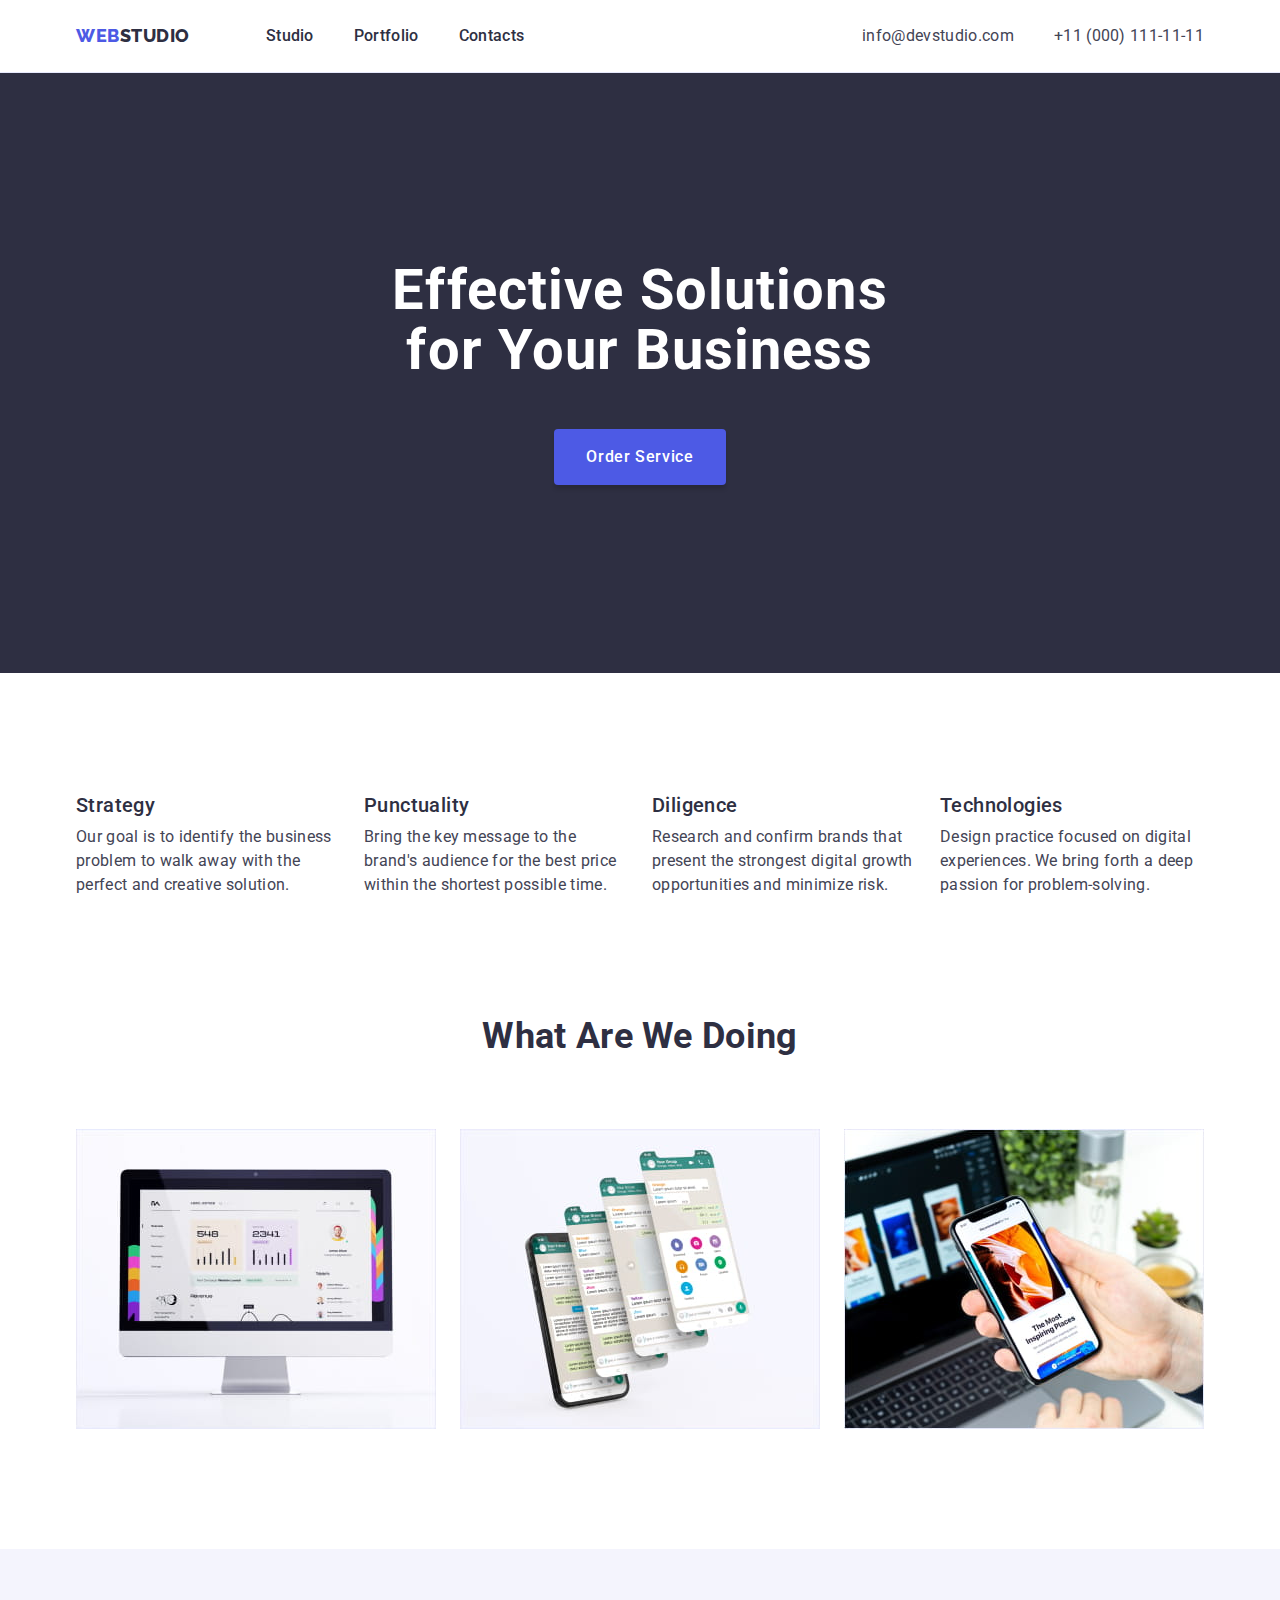
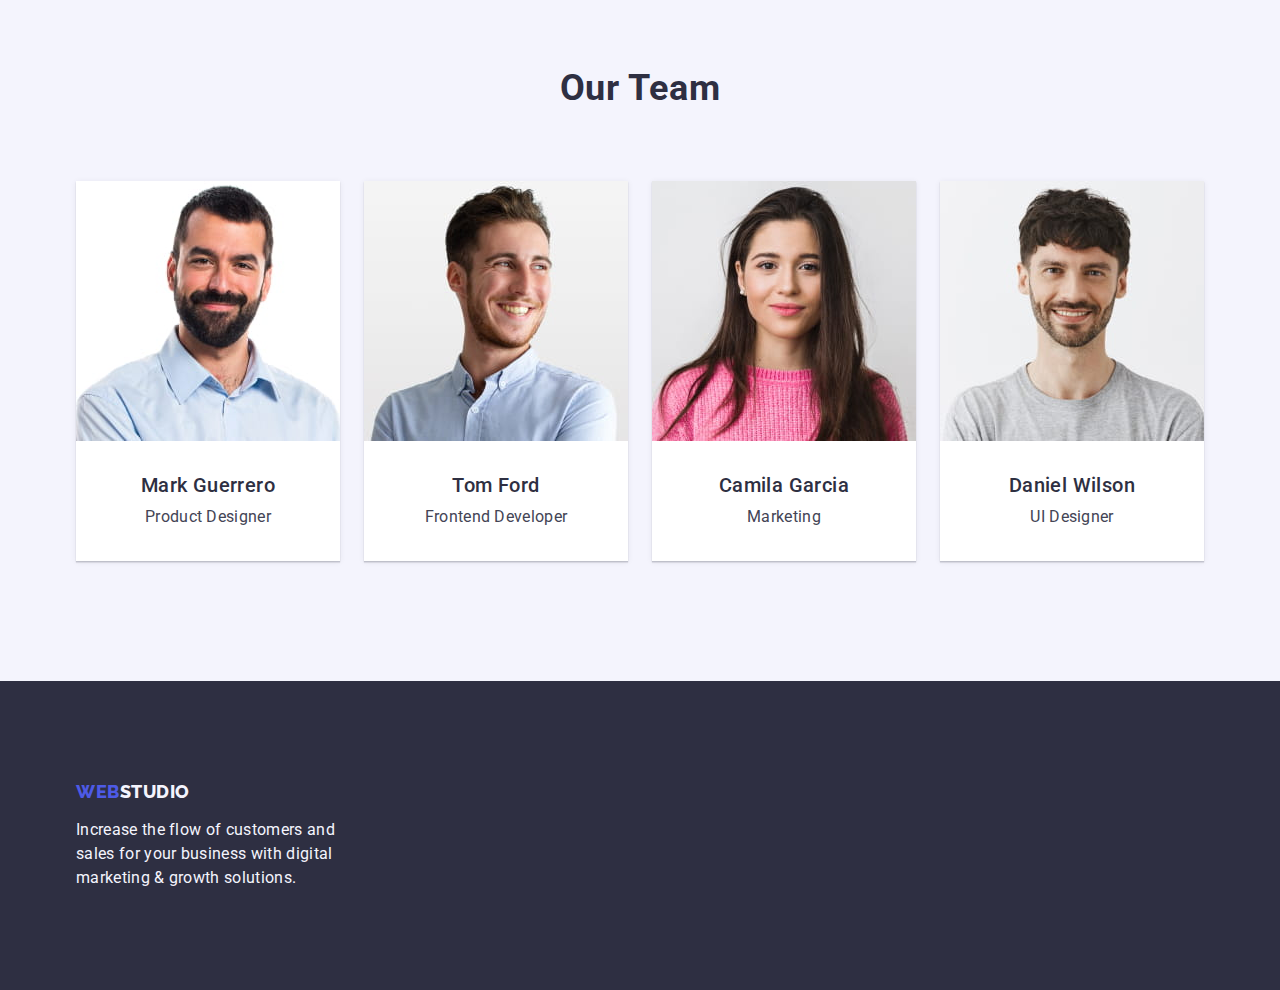
==== index.html @ 01a7c7a2 "Initial commit" ====
<!DOCTYPE html>
<html lang="en">
  <head>
    <meta charset="UTF-8" />
    <meta http-equiv="X-UA-Compatible" content="IE=edge" />
    <meta name="viewport" content="width=device-width, initial-scale=1.0" />
    <title>Web Studio</title>
    <!-- Founts -->
    <link rel="preconnect" href="https://fonts.googleapis.com" />
    <link rel="preconnect" href="https://fonts.gstatic.com" crossorigin />
    <link
      href="https://fonts.googleapis.com/css2?family=Raleway:wght@800&family=Roboto:wght@400;500;700;900&display=swap"
      rel="stylesheet"
    />
    <link
      rel="stylesheet"
      href="https://cdn.jsdelivr.net/npm/modern-normalize@1.1.0/modern-normalize.min.css"
    />
    <!-- Custom styles -->
    <link rel="stylesheet" href="./css/styles.css" />
  </head>
  <body>
    <!-- Header section -->
    <header class="header">
      <div class="header-container container">
        <nav class="header-nav">
          <a class="logo link" href="./index.html"
            >Web<span class="logo-dark">Studio</span></a
          >
          <ul class="header-list list">
            <li class="header-item">
              <a class="header-link link" href="./index.html">Studio</a>
            </li>
            <li class="header-item">
              <a class="header-link link" href="./portfolio.html">Portfolio</a>
            </li>
            <li class="header-item">
              <a class="header-link link" href="">Contacts</a>
            </li>
          </ul>
        </nav>
        <address class="header-contact">
          <ul class="header-contact-list list">
            <li class="header-contact-item">
              <a
                class="header-contact-link link"
                href="mailto:info@devstudio.com"
                >info@devstudio.com</a
              >
            </li>
            <li class="header-contact-item">
              <a class="header-contact-link link" href="tel:+110001111111"
                >+11 (000) 111-11-11</a
              >
            </li>
          </ul>
        </address>
      </div>
    </header>
    <main>
      <!-- Hero section -->
      <section class="hero">
        <div class="container">
          <h1 class="hero-title">Effective Solutions for Your Business</h1>
          <button class="hero-btn btn btn-dark" type="button">
            Order Service
          </button>
        </div>
      </section>
      <!-- Features section -->
      <section class="features section">
        <div class="container">
          <h2 class="features-title visually-hidden">Features</h2>
          <ul class="features-list list card-set">
            <li class="features-item card-set-item">
              <h3 class="features-subtitle">Strategy</h3>
              <p class="features-undersubtitle">
                Our goal is to identify the business problem to walk away with
                the perfect and creative solution.
              </p>
            </li>
            <li class="features-item card-set-item">
              <h3 class="features-subtitle">Punctuality</h3>
              <p class="features-undersubtitle">
                Bring the key message to the brand's audience for the best price
                within the shortest possible time.
              </p>
            </li>
            <li class="features-item card-set-item">
              <h3 class="features-subtitle">Diligence</h3>
              <p class="features-undersubtitle">
                Research and confirm brands that present the strongest digital
                growth opportunities and minimize risk.
              </p>
            </li>
            <li class="features-item card-set-item">
              <h3 class="features-subtitle">Technologies</h3>
              <p class="features-undersubtitle">
                Design practice focused on digital experiences. We bring forth a
                deep passion for problem-solving.
              </p>
            </li>
          </ul>
        </div>
      </section>
      <!-- Product section -->
      <section class="product section">
        <div class="container">
          <h2 class="product-title">What are we doing</h2>
          <ul class="product-list list card-set">
            <li class="product-item card-set-item">
              <img
                class="product-img"
                src="./images/product/img-1.jpg"
                alt="Website development"
              />
            </li>
            <li class="product-item card-set-item">
              <img
                class="product-img"
                src="./images/product/img-2.jpg"
                alt="Mobile application development"
              />
            </li>
            <li class="product-item card-set-item">
              <img
                class="product-img"
                src="./images/product/img-3.jpg"
                alt="Commercial development"
              />
            </li>
          </ul>
        </div>
      </section>
      <!-- Team section -->
      <section class="team section">
        <div class="container">
          <h2 class="team-title">Our Team</h2>
          <ul class="team-list list card-set">
            <li class="team-item card-set-item">
              <img
                class="team-img"
                src="./images/team/img-1.jpg"
                alt="Product Designer - Foto"
              />
              <div class="team-wrapper">
                <h3 class="team-subtitle">Mark Guerrero</h3>
                <p class="team-undersubtitle">Product Designer</p>
              </div>
            </li>
            <li class="team-item card-set-item">
              <img
                class="team-img"
                src="./images/team/img-2.jpg"
                alt="Frontend Developer - Foto"
              />
              <div class="team-wrapper">
                <h3 class="team-subtitle">Tom Ford</h3>
                <p class="team-undersubtitle">Frontend Developer</p>
              </div>
            </li>
            <li class="team-item card-set-item">
              <img
                class="team-img"
                src="./images/team/img-3.jpg"
                alt="Marketing - Foto"
              />
              <div class="team-wrapper">
                <h3 class="team-subtitle">Camila Garcia</h3>
                <p class="team-undersubtitle">Marketing</p>
              </div>
            </li>
            <li class="team-item card-set-item">
              <img
                class="team-img"
                src="./images/team/img-4.jpg"
                alt="UI Designer - Foto"
              />
              <div class="team-wrapper">
                <h3 class="team-subtitle">Daniel Wilson</h3>
                <p class="team-undersubtitle">UI Designer</p>
              </div>
            </li>
          </ul>
        </div>
      </section>
    </main>
    <!-- Footer section -->
    <footer class="footer">
      <div class="container">
        <a class="logo link footer-logo" href="./index.html"
          >Web<span class="logo-light">Studio</span></a
        >
        <p class="footer-undersubtitle">
          Increase the flow of customers and sales for your business with
          digital marketing & growth solutions.
        </p>
      </div>
    </footer>
  </body>
</html>
---- css/styles.css ----
:root {
  /* Text colors */
  --color-txt-main-slate: #434455;
  --color-txt-nav-hover-ocean: #404bbf;
  --color-txt-caption-navy-blue: #2e2f42;
  --color-txt-caption-iris: #4d5ae5;
  --color-txt-caption-cloud: #f4f4fd;
  --color-txt-white: #ffffff;
  /* BG colors */
  --color-bg-white: #ffffff;
  --color-bg-navy-blue: #2e2f42;
  --color-bg-cloud: #f4f4fd;
  --color-bg-btn-iris: #4d5ae5;
  --color-bg-btn-hover-ocean: #404bbf;
  --color-bg-btn-cloud: #f4f4fd;
  /* Border colors */
  --color-border-cornflower: #e7e9fc;
  /* Free colors */
  --color-green: #31d0aa;
  --color-light-slate: #8e8f99;
  --color-navy-blue-modal: #2e2f42;
  --color-grey: #2e2f42;
  --color-dairy: #fcfcfc;
  /* Founts */
  --fount-primary: Roboto, sans-serif;
  --fount-secondary: Raleway, sans-serif;
  /* Others var */
  --indent: 24px;
  --item: 4;
}
/* 
  |==========================================================
  | Base styles
  |==========================================================
*/
body {
  font-family: var(--fount-primary);
  font-weight: 400;
  font-size: 16px;
  line-height: 1.5;
  letter-spacing: 0.02em;
  color: var(--color-txt-main-slate);
  background-color: var(--color-bg-white);
  /*  text-align: inherit; */
}
/* Reset start styles*/
h1,
h2,
h3,
h4,
h5,
h6,
p {
  margin: 0;
}
img {
  display: block;
  width: 100%;
  /* max-width: 100%; */
  height: auto;
}
.link {
  text-decoration: none;
  color: currentColor;
}
.list {
  list-style: none;
  margin: 0;
  padding: 0;
}
/* Reset end styles*/
.visually-hidden {
  position: absolute;
  width: 1px;
  height: 1px;
  margin: -1px;
  border: 0;
  padding: 0;

  white-space: nowrap;
  clip-path: inset(100%);
  clip: rect(0 0 0 0);
  overflow: hidden;
}
.container {
  width: 1158px;
  margin-left: auto;
  margin-right: auto;
  padding-left: 15px;
  padding-right: 15px;

  /* outline: 2px solid red;
  outline-offset: -2px; */
}
.section {
  padding-top: 120px;
  padding-bottom: 120px;
}
.logo {
  text-transform: uppercase;
  font-family: var(--fount-secondary);
  font-weight: 800;
  font-size: 18px;
  line-height: 1.17;
  align-items: center;
  letter-spacing: 0.03em;
  color: var(--color-txt-caption-iris);
  margin-right: 76px;
  display: block;
  padding: 24px 0;
}
.logo-light {
  color: var(--color-txt-caption-cloud);
}
.logo-dark {
  color: var(--color-txt-caption-navy-blue);
}
.btn {
  font-family: inherit;
  background-color: var(--color-bg-btn-cloud);
  cursor: pointer;
  font-weight: 500;
  align-items: center;
  text-align: center;
  letter-spacing: 0.04em;
  font-size: 16px;
  line-height: 1.5;
  min-width: 69px;
  min-height: 48px;
  padding: 11px 23px;
  border: 1px solid var(--color-border-cornflower);
  border-radius: 4px;
}
.btn:hover,
.btn:focus {
  background-color: var(--color-bg-btn-hover-ocean);
  box-shadow: 0px 3px 1px rgba(0, 0, 0, 0.1), 0px 2px 1px rgba(0, 0, 0, 0.08),
    0px 2px 2px rgba(0, 0, 0, 0.12);
}
.btn-dark {
  background-color: var(--color-bg-btn-iris);
}
.btn-dark:hover,
.btn-dark:focus {
  box-shadow: 0px 4px 4px rgba(0, 0, 0, 0.15);
}
/* 
  |==========================================================
  | Card set styles
  |==========================================================
*/
.card-set {
  display: flex;
  flex-wrap: wrap;
  gap: var(--indent);
}
.card-set-item {
  width: calc((100% - (var(--indent) * (var(--item) - 1))) / var(--item));
}
/* 
  |==========================================================
  | Header styles
  |==========================================================
*/

.header {
  background-color: var(--color-bg-white);
  border-bottom: 1px solid var(--color-border-cornflower);
}
.header-container {
  display: flex;
  align-items: center;
}
.header-nav {
  display: flex;
  align-items: center;
  margin-right: auto;
}
.header-list {
  font-weight: 500;
  display: flex;
  align-items: center;
  gap: 40px;
}
.header-item {
}
.header-link {
  color: var(--color-txt-caption-navy-blue);
  display: block;
  padding: 24px 0;
}
.header-link:hover,
.header-link:focus {
  color: var(--color-txt-nav-hover-ocean);
}
.header-contact {
  font-style: normal;
}
.header-contact-list {
  display: flex;
  align-items: center;
  gap: 40px;
}
.header-contact-item {
}
.header-contact-link {
  color: var(--color-txt-main-slate);
  display: block;
  padding: 24px 0;
}
.header-contact-link:hover,
.header-contact-link:focus {
  color: var(--color-txt-nav-hover-ocean);
}
/* 
  |==========================================================
  | Hero styles
  |==========================================================
*/
.hero {
  background-color: var(--color-bg-navy-blue);
  padding-top: 188px;
  padding-bottom: 188px;
}
.hero-title {
  font-weight: 700;
  font-size: 56px;
  line-height: 1.07;
  text-align: center;
  letter-spacing: 0.02em;
  color: var(--color-txt-white);
  max-width: 496px;
  margin: 0 auto 48px auto;
}
.hero-btn {
  color: var(--color-txt-white);
  min-width: 169px;
  min-height: 56px;
  padding: 16px 32px;
  border: 0;
  box-shadow: 0px 4px 4px rgba(0, 0, 0, 0.15);
  margin: 0 auto;
  display: block;
}
/* 
  |==========================================================
  | Features styles
  |==========================================================
*/
.features {
  background-color: var(--color-bg-white);
  /* padding-bottom: 60px; */
}
.features-title {
}
.features-list {
}
.features-item {
}
.features-subtitle {
  font-weight: 500;
  font-size: 20px;
  line-height: 1.2;
  color: var(--color-txt-caption-navy-blue);
  letter-spacing: 0.02em;
  margin-bottom: 8px;
}
.features-undersubtitle {
}
/* 
  |==========================================================
  | Product styles
  |==========================================================
*/
.product {
  background-color: var(--color-bg-white);
  padding-top: 0;
}
.product-title {
  font-weight: 700;
  font-size: 36px;
  line-height: 1.11;
  text-align: center;
  text-transform: capitalize;
  color: var(--color-txt-caption-navy-blue);
  margin-bottom: 72px;
}
.product-list {
}
.product-item {
  --item: 3;
}
.product-img {
  /* width: 360px;
  height: 300px; */
}
/* 
  |==========================================================
  | Team styles
  |==========================================================
*/
.team {
  background-color: var(--color-bg-cloud);
}
.team-title {
  font-weight: 700;
  font-size: 36px;
  line-height: 1.11;
  text-align: center;
  text-transform: capitalize;
  letter-spacing: 0.02em;
  color: var(--color-txt-caption-navy-blue);
  margin-bottom: 72px;
}
.team-list {
  /* --indent: 24px;
  --item: 4; */
}
.team-item {
  background-color: var(--color-bg-white);
  box-shadow: 0px 1px 6px rgba(46, 47, 66, 0.08),
    0px 1px 1px rgba(46, 47, 66, 0.16), 0px 2px 1px rgba(46, 47, 66, 0.08);
}
.team-img {
  /* width: 264px; */
  /* height: 260px; */
}
.team-wrapper {
  padding: 32px 16px;
  border-radius: 0px 0px 4px 4px;
}
.team-subtitle {
  font-weight: 500;
  font-size: 20px;
  line-height: 1.2;
  letter-spacing: 0.02em;
  text-align: center;
  color: var(--color-txt-caption-navy-blue);
  margin-bottom: 8px;
}
.team-undersubtitle {
  text-align: center;
}
/* 
  |==========================================================
  | Footer styles
  |==========================================================
*/
.footer {
  background-color: var(--color-bg-navy-blue);
  padding-top: 100px;
  padding-bottom: 100px;
}
.footer-list {
}
.footer-item {
}
.footer-logo {
  display: inline-block;
  padding: 0 0 0 0;
  margin-bottom: 16px;
}
.footer-undersubtitle {
  color: var(--color-txt-caption-cloud);
  max-width: 264px;
}
/* 
  |==========================================================
  | Portfolio styles
  |==========================================================
*/
.portfolio {
  background-color: var(--color-bg-white);
  padding-top: 96px;
}
.portfolio-title {
}
.portfolio-list {
  row-gap: 48px;
}
.portfolio-item {
  --item: 3;
}
.portfolio-item-link {
}
.portfolio-img {
  /* width: 360px;
  height: 300px; */
}
.portfolio-wrapper {
  padding: 32px 16px;
  border: 1px solid var(--color-border-cornflower);
  border-top: none;
}
.portfolio-subtitle {
  font-weight: 500;
  font-size: 20px;
  line-height: 1.2;
  letter-spacing: 0.02em;
  color: var(--color-txt-caption-navy-blue);
  margin-bottom: 8px;
}
.portfolio-undersubtitle {
  color: var(--color-txt-main-slate);
}
.portfolio-filter-list {
  justify-content: center;
  --item: 5;
  margin-bottom: 72px;
}
.portfolio-filter-item {
}
.portfolio-filter-btn {
  color: var(--color-bg-btn-iris);
  padding: 12px 24px;
}
.portfolio-filter-btn:hover,
.portfolio-filter-btn:focus {
  border: 1px solid transparent;
}
.portfolio-filter-btn:hover,
.portfolio-filter-btn:focus {
  color: var(--color-txt-white);
}
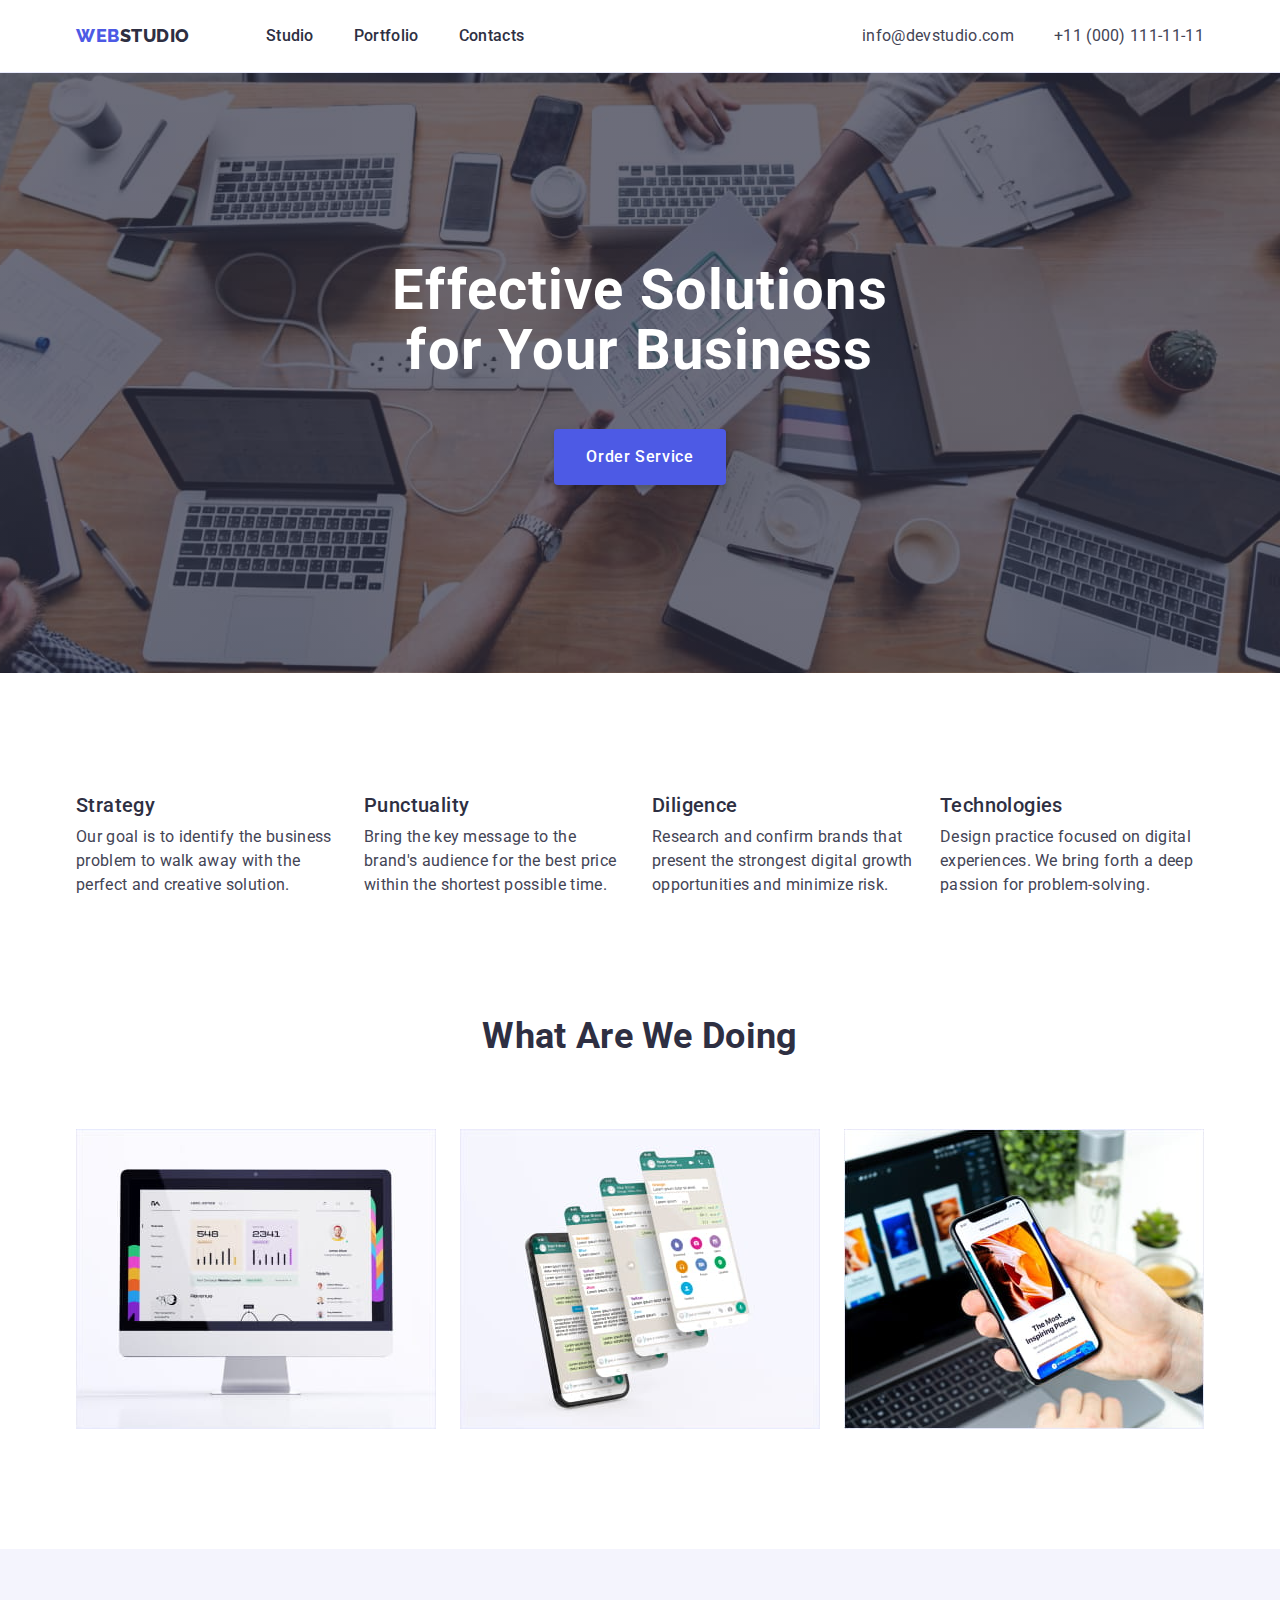
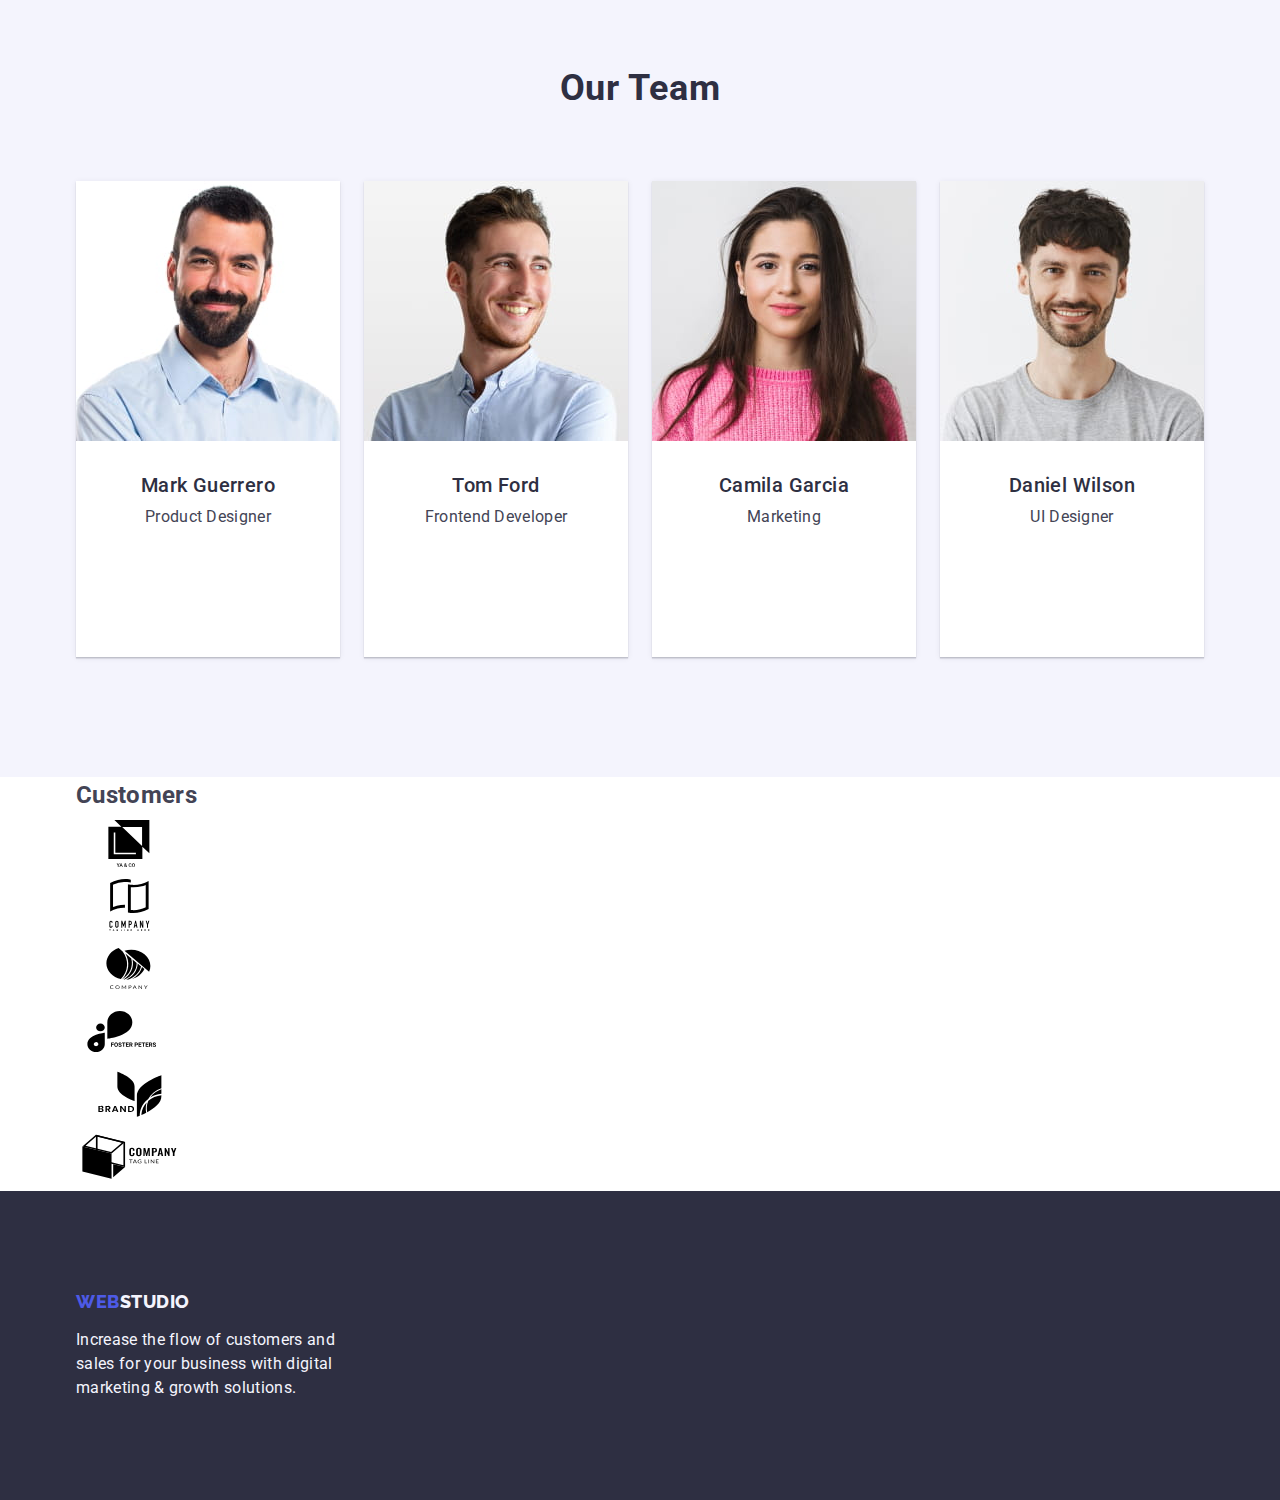
==== commit 007b4cb2: "Update index.html" ====
--- a/index.html
+++ b/index.html
@@ -146,6 +146,60 @@
               <div class="team-wrapper">
                 <h3 class="team-subtitle">Mark Guerrero</h3>
                 <p class="team-undersubtitle">Product Designer</p>
+                <ul class="socials list">
+                  <li class="socials-item">
+                    <a
+                      class="socials-link link"
+                      href="https://instagram.com"
+                      target="_blank"
+                      rel="noopener noreferrer"
+                      aria-label="Instagram icon"
+                    >
+                      <svg class="socials-icon" width="16" height="16">
+                        <use href="./images/icons.svg#social1-instagram"></use>
+                      </svg>
+                    </a>
+                  </li>
+                  <li class="socials-item">
+                    <a
+                      class="socials-link link"
+                      href="https://twitter.com"
+                      target="_blank"
+                      rel="noopener noreferrer"
+                      aria-label="Twitter icon"
+                    >
+                      <svg class="socials-icon" width="16" height="16">
+                        <use href="./images/icons.svg#social2-twitter"></use>
+                      </svg>
+                    </a>
+                  </li>
+                  <li class="socials-item">
+                    <a
+                      class="socials-link link"
+                      href="https://facebook.com"
+                      target="_blank"
+                      rel="noopener noreferrer"
+                      aria-label="Facebook icon"
+                    >
+                      <svg class="socials-icon" width="16" height="16">
+                        <use href="./images/icons.svg#social3-facebook"></use>
+                      </svg>
+                    </a>
+                  </li>
+                  <li class="socials-item">
+                    <a
+                      class="socials-link link"
+                      href="https://linkedin.com"
+                      target="_blank"
+                      rel="noopener noreferrer"
+                      aria-label="Linkedin icon"
+                    >
+                      <svg class="socials-icon" width="16" height="16">
+                        <use href="./images/icons.svg#social4-linkedin"></use>
+                      </svg>
+                    </a>
+                  </li>
+                </ul>
               </div>
             </li>
             <li class="team-item card-set-item">
@@ -180,6 +234,80 @@
                 <h3 class="team-subtitle">Daniel Wilson</h3>
                 <p class="team-undersubtitle">UI Designer</p>
               </div>
+            </li>
+          </ul>
+        </div>
+      </section>
+      <!-- Customers section -->
+      <section class="customers">
+        <div class="container">
+          <h2 class="customers-title">Customers</h2>
+          <ul class="customers-list list">
+            <li class="customers-item">
+              <a
+                class="customers-link link"
+                href=""
+                target="_blank"
+                rel="noopener noreferrer"
+                aria-label="Customer icon"
+                ><svg class="customers-icon" width="104" height="56">
+                  <use href="./images/icons.svg#customer1"></use></svg
+              ></a>
+            </li>
+            <li class="customers-item">
+              <a
+                class="customers-link link"
+                href=""
+                target="_blank"
+                rel="noopener noreferrer"
+                aria-label="Customer icon"
+                ><svg class="customers-icon" width="104" height="56">
+                  <use href="./images/icons.svg#customer2"></use></svg
+              ></a>
+            </li>
+            <li class="customers-item">
+              <a
+                class="customers-link link"
+                href=""
+                target="_blank"
+                rel="noopener noreferrer"
+                aria-label="Customer icon"
+                ><svg class="customers-icon" width="104" height="56">
+                  <use href="./images/icons.svg#customer3"></use></svg
+              ></a>
+            </li>
+            <li class="customers-item">
+              <a
+                class="customers-link link"
+                href=""
+                target="_blank"
+                rel="noopener noreferrer"
+                aria-label="Customer icon"
+                ><svg class="customers-icon" width="104" height="56">
+                  <use href="./images/icons.svg#customer4"></use></svg
+              ></a>
+            </li>
+            <li class="customers-item">
+              <a
+                class="customers-link link"
+                href=""
+                target="_blank"
+                rel="noopener noreferrer"
+                aria-label="Customer icon"
+                ><svg class="customers-icon" width="104" height="56">
+                  <use href="./images/icons.svg#customer5"></use></svg
+              ></a>
+            </li>
+            <li class="customers-item">
+              <a
+                class="customers-link link"
+                href=""
+                target="_blank"
+                rel="noopener noreferrer"
+                aria-label="Customer icon"
+                ><svg class="customers-icon" width="104" height="56">
+                  <use href="./images/icons.svg#customer6"></use></svg
+              ></a>
             </li>
           </ul>
         </div>
--- a/css/styles.css
+++ b/css/styles.css
@@ -218,9 +218,23 @@
   |==========================================================
 */
 .hero {
+  max-width: 1440px;
+  margin-left: auto;
+  margin-right: auto;
   background-color: var(--color-bg-navy-blue);
   padding-top: 188px;
   padding-bottom: 188px;
+  background-image: linear-gradient(
+      0deg,
+      rgba(46, 47, 66, 0.7),
+      rgba(46, 47, 66, 0.7)
+    ),
+    url(../images/hero/bg-img.jpg);
+  background-repeat: no-repeat;
+  background-position: center;
+  /* background-size: 1440px; */
+  background-size: cover;
+  background-clip: border-box;
 }
 .hero-title {
   font-weight: 700;
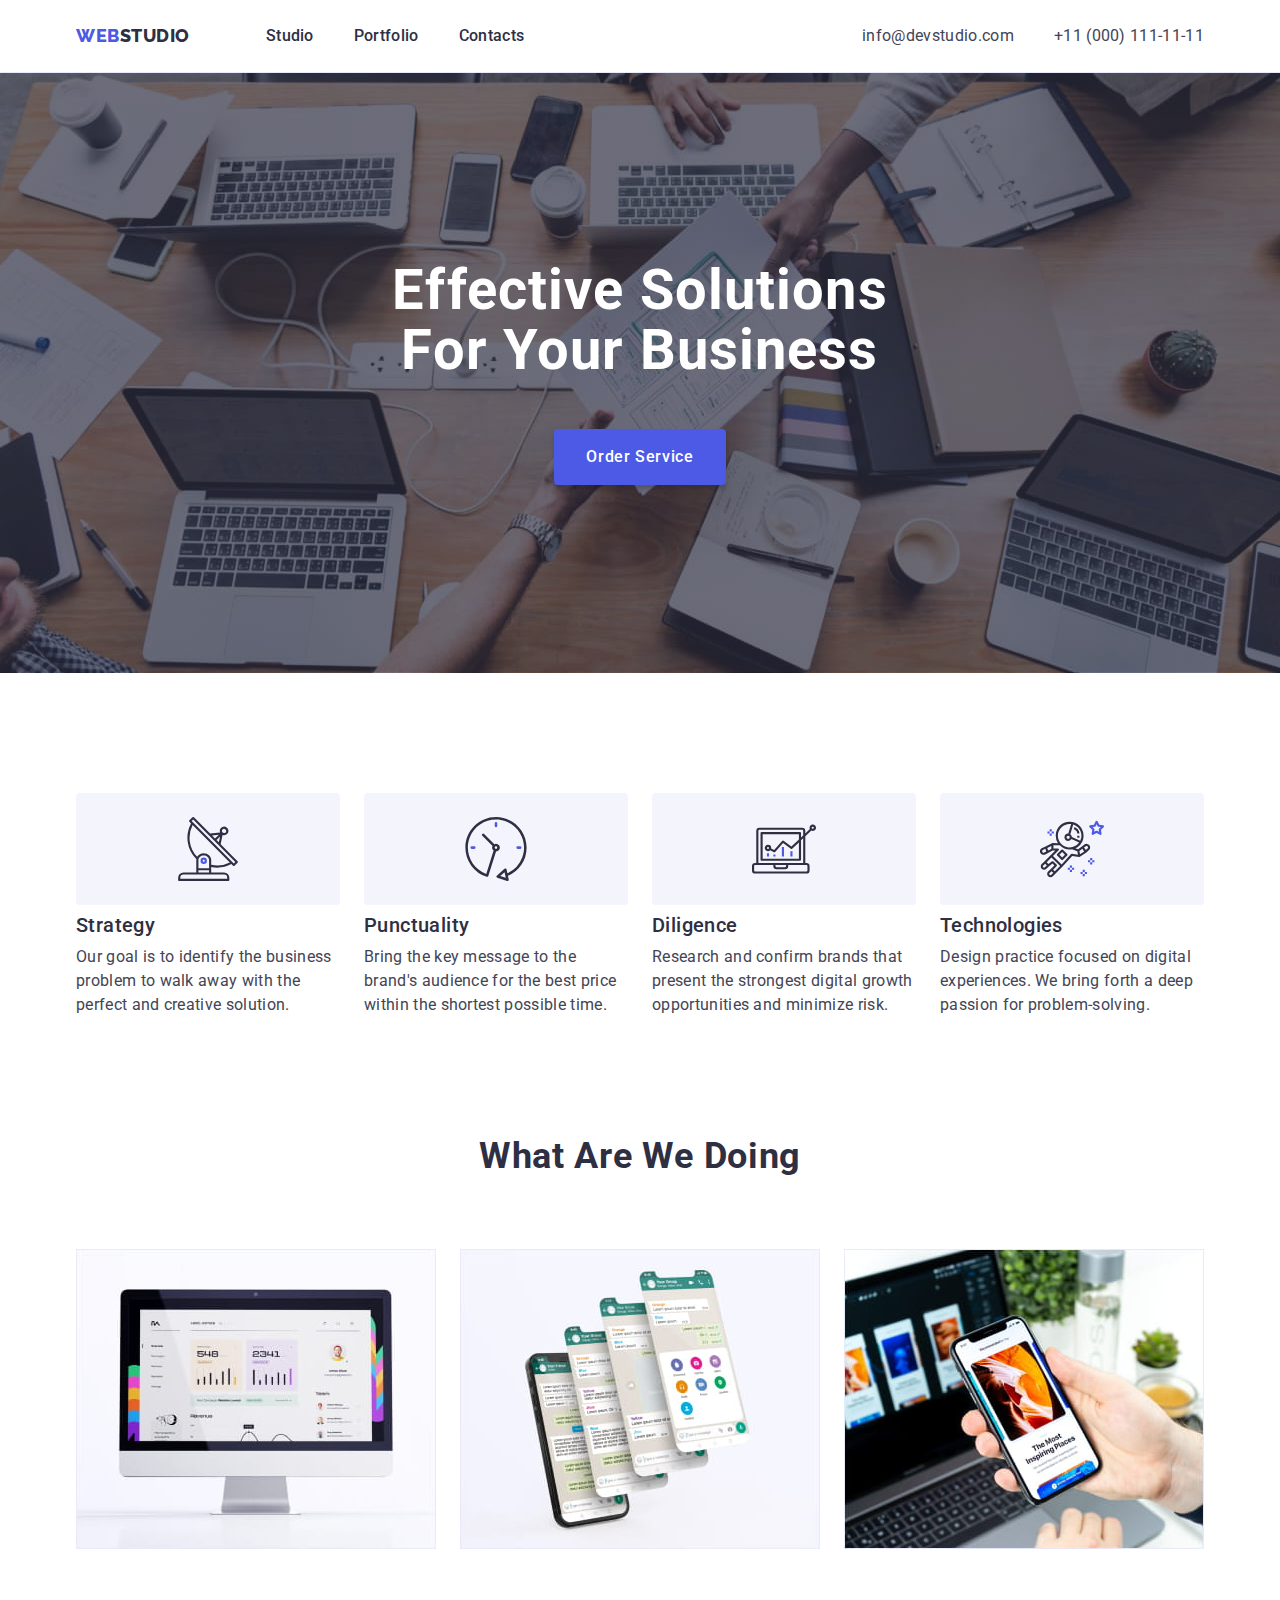
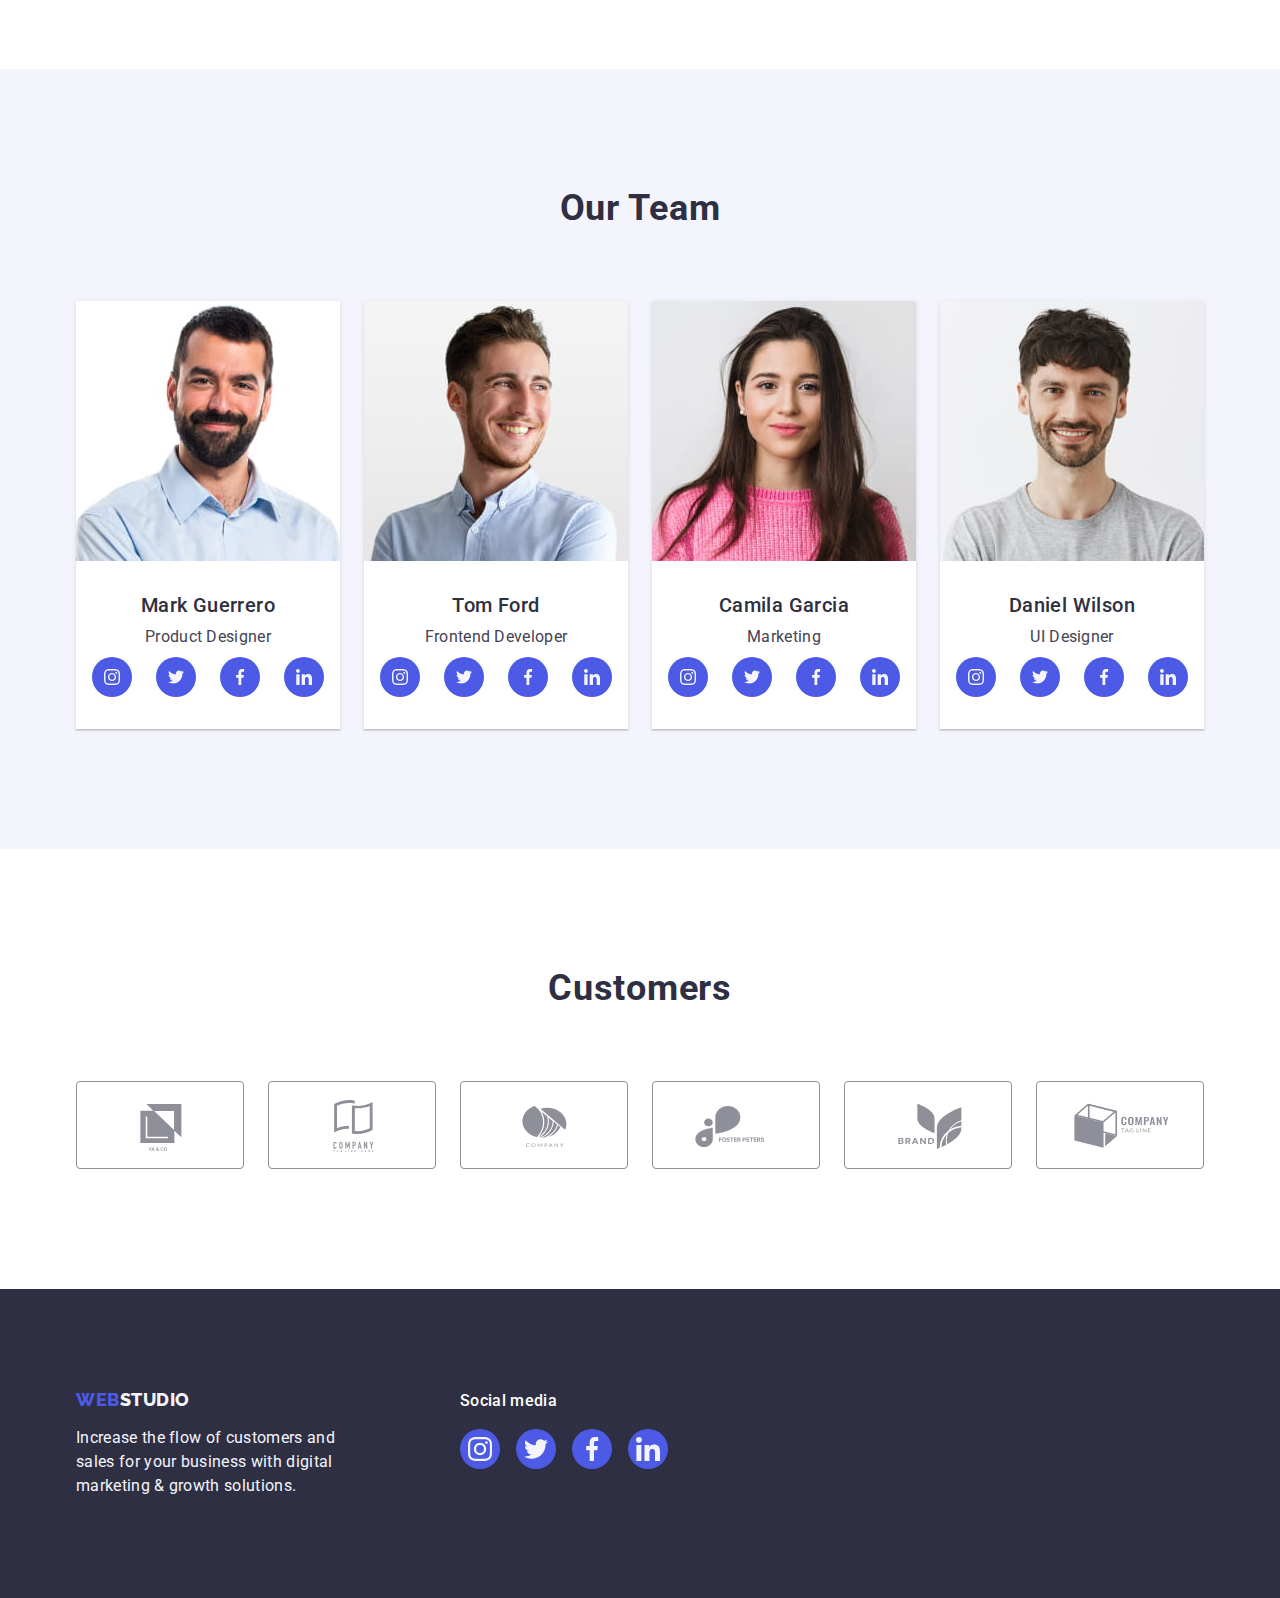
==== commit 54933f69: "Update index.html" ====
--- a/index.html
+++ b/index.html
@@ -61,7 +61,9 @@
       <!-- Hero section -->
       <section class="hero">
         <div class="container">
-          <h1 class="hero-title">Effective Solutions for Your Business</h1>
+          <h1 class="hero-title title">
+            Effective Solutions for Your Business
+          </h1>
           <button class="hero-btn btn btn-dark" type="button">
             Order Service
           </button>
@@ -70,9 +72,14 @@
       <!-- Features section -->
       <section class="features section">
         <div class="container">
-          <h2 class="features-title visually-hidden">Features</h2>
+          <h2 class="title visually-hidden">Features</h2>
           <ul class="features-list list card-set">
             <li class="features-item card-set-item">
+              <div class="features-icon">
+                <svg class="features-svg" width="64" height="64">
+                  <use href="./images/icons.svg#features1-antenna"></use>
+                </svg>
+              </div>
               <h3 class="features-subtitle">Strategy</h3>
               <p class="features-undersubtitle">
                 Our goal is to identify the business problem to walk away with
@@ -80,6 +87,11 @@
               </p>
             </li>
             <li class="features-item card-set-item">
+              <div class="features-icon">
+                <svg class="features-svg" width="64" height="64">
+                  <use href="./images/icons.svg#features2-clock"></use>
+                </svg>
+              </div>
               <h3 class="features-subtitle">Punctuality</h3>
               <p class="features-undersubtitle">
                 Bring the key message to the brand's audience for the best price
@@ -87,6 +99,11 @@
               </p>
             </li>
             <li class="features-item card-set-item">
+              <div class="features-icon">
+                <svg class="features-svg" width="64" height="64">
+                  <use href="./images/icons.svg#features3-diagram"></use>
+                </svg>
+              </div>
               <h3 class="features-subtitle">Diligence</h3>
               <p class="features-undersubtitle">
                 Research and confirm brands that present the strongest digital
@@ -94,6 +111,11 @@
               </p>
             </li>
             <li class="features-item card-set-item">
+              <div class="features-icon">
+                <svg class="features-svg" width="64" height="64">
+                  <use href="./images/icons.svg#features4-astronaut"></use>
+                </svg>
+              </div>
               <h3 class="features-subtitle">Technologies</h3>
               <p class="features-undersubtitle">
                 Design practice focused on digital experiences. We bring forth a
@@ -106,7 +128,7 @@
       <!-- Product section -->
       <section class="product section">
         <div class="container">
-          <h2 class="product-title">What are we doing</h2>
+          <h2 class="title">What are we doing</h2>
           <ul class="product-list list card-set">
             <li class="product-item card-set-item">
               <img
@@ -135,7 +157,7 @@
       <!-- Team section -->
       <section class="team section">
         <div class="container">
-          <h2 class="team-title">Our Team</h2>
+          <h2 class="title">Our Team</h2>
           <ul class="team-list list card-set">
             <li class="team-item card-set-item">
               <img
@@ -211,6 +233,60 @@
               <div class="team-wrapper">
                 <h3 class="team-subtitle">Tom Ford</h3>
                 <p class="team-undersubtitle">Frontend Developer</p>
+                <ul class="socials list">
+                  <li class="socials-item">
+                    <a
+                      class="socials-link link"
+                      href="https://instagram.com"
+                      target="_blank"
+                      rel="noopener noreferrer"
+                      aria-label="Instagram icon"
+                    >
+                      <svg class="socials-icon" width="16" height="16">
+                        <use href="./images/icons.svg#social1-instagram"></use>
+                      </svg>
+                    </a>
+                  </li>
+                  <li class="socials-item">
+                    <a
+                      class="socials-link link"
+                      href="https://twitter.com"
+                      target="_blank"
+                      rel="noopener noreferrer"
+                      aria-label="Twitter icon"
+                    >
+                      <svg class="socials-icon" width="16" height="16">
+                        <use href="./images/icons.svg#social2-twitter"></use>
+                      </svg>
+                    </a>
+                  </li>
+                  <li class="socials-item">
+                    <a
+                      class="socials-link link"
+                      href="https://facebook.com"
+                      target="_blank"
+                      rel="noopener noreferrer"
+                      aria-label="Facebook icon"
+                    >
+                      <svg class="socials-icon" width="16" height="16">
+                        <use href="./images/icons.svg#social3-facebook"></use>
+                      </svg>
+                    </a>
+                  </li>
+                  <li class="socials-item">
+                    <a
+                      class="socials-link link"
+                      href="https://linkedin.com"
+                      target="_blank"
+                      rel="noopener noreferrer"
+                      aria-label="Linkedin icon"
+                    >
+                      <svg class="socials-icon" width="16" height="16">
+                        <use href="./images/icons.svg#social4-linkedin"></use>
+                      </svg>
+                    </a>
+                  </li>
+                </ul>
               </div>
             </li>
             <li class="team-item card-set-item">
@@ -222,6 +298,60 @@
               <div class="team-wrapper">
                 <h3 class="team-subtitle">Camila Garcia</h3>
                 <p class="team-undersubtitle">Marketing</p>
+                <ul class="socials list">
+                  <li class="socials-item">
+                    <a
+                      class="socials-link link"
+                      href="https://instagram.com"
+                      target="_blank"
+                      rel="noopener noreferrer"
+                      aria-label="Instagram icon"
+                    >
+                      <svg class="socials-icon" width="16" height="16">
+                        <use href="./images/icons.svg#social1-instagram"></use>
+                      </svg>
+                    </a>
+                  </li>
+                  <li class="socials-item">
+                    <a
+                      class="socials-link link"
+                      href="https://twitter.com"
+                      target="_blank"
+                      rel="noopener noreferrer"
+                      aria-label="Twitter icon"
+                    >
+                      <svg class="socials-icon" width="16" height="16">
+                        <use href="./images/icons.svg#social2-twitter"></use>
+                      </svg>
+                    </a>
+                  </li>
+                  <li class="socials-item">
+                    <a
+                      class="socials-link link"
+                      href="https://facebook.com"
+                      target="_blank"
+                      rel="noopener noreferrer"
+                      aria-label="Facebook icon"
+                    >
+                      <svg class="socials-icon" width="16" height="16">
+                        <use href="./images/icons.svg#social3-facebook"></use>
+                      </svg>
+                    </a>
+                  </li>
+                  <li class="socials-item">
+                    <a
+                      class="socials-link link"
+                      href="https://linkedin.com"
+                      target="_blank"
+                      rel="noopener noreferrer"
+                      aria-label="Linkedin icon"
+                    >
+                      <svg class="socials-icon" width="16" height="16">
+                        <use href="./images/icons.svg#social4-linkedin"></use>
+                      </svg>
+                    </a>
+                  </li>
+                </ul>
               </div>
             </li>
             <li class="team-item card-set-item">
@@ -233,15 +363,69 @@
               <div class="team-wrapper">
                 <h3 class="team-subtitle">Daniel Wilson</h3>
                 <p class="team-undersubtitle">UI Designer</p>
+                <ul class="socials list">
+                  <li class="socials-item">
+                    <a
+                      class="socials-link link"
+                      href="https://instagram.com"
+                      target="_blank"
+                      rel="noopener noreferrer"
+                      aria-label="Instagram icon"
+                    >
+                      <svg class="socials-icon" width="16" height="16">
+                        <use href="./images/icons.svg#social1-instagram"></use>
+                      </svg>
+                    </a>
+                  </li>
+                  <li class="socials-item">
+                    <a
+                      class="socials-link link"
+                      href="https://twitter.com"
+                      target="_blank"
+                      rel="noopener noreferrer"
+                      aria-label="Twitter icon"
+                    >
+                      <svg class="socials-icon" width="16" height="16">
+                        <use href="./images/icons.svg#social2-twitter"></use>
+                      </svg>
+                    </a>
+                  </li>
+                  <li class="socials-item">
+                    <a
+                      class="socials-link link"
+                      href="https://facebook.com"
+                      target="_blank"
+                      rel="noopener noreferrer"
+                      aria-label="Facebook icon"
+                    >
+                      <svg class="socials-icon" width="16" height="16">
+                        <use href="./images/icons.svg#social3-facebook"></use>
+                      </svg>
+                    </a>
+                  </li>
+                  <li class="socials-item">
+                    <a
+                      class="socials-link link"
+                      href="https://linkedin.com"
+                      target="_blank"
+                      rel="noopener noreferrer"
+                      aria-label="Linkedin icon"
+                    >
+                      <svg class="socials-icon" width="16" height="16">
+                        <use href="./images/icons.svg#social4-linkedin"></use>
+                      </svg>
+                    </a>
+                  </li>
+                </ul>
               </div>
             </li>
           </ul>
         </div>
       </section>
       <!-- Customers section -->
-      <section class="customers">
+      <section class="customers section">
         <div class="container">
-          <h2 class="customers-title">Customers</h2>
+          <h2 class="title">Customers</h2>
           <ul class="customers-list list">
             <li class="customers-item">
               <a
@@ -250,9 +434,11 @@
                 target="_blank"
                 rel="noopener noreferrer"
                 aria-label="Customer icon"
-                ><svg class="customers-icon" width="104" height="56">
-                  <use href="./images/icons.svg#customer1"></use></svg
-              ></a>
+              >
+                <svg class="customers-icon" width="104" height="56">
+                  <use href="./images/icons.svg#customer1"></use>
+                </svg>
+              </a>
             </li>
             <li class="customers-item">
               <a
@@ -261,9 +447,11 @@
                 target="_blank"
                 rel="noopener noreferrer"
                 aria-label="Customer icon"
-                ><svg class="customers-icon" width="104" height="56">
-                  <use href="./images/icons.svg#customer2"></use></svg
-              ></a>
+              >
+                <svg class="customers-icon" width="104" height="56">
+                  <use href="./images/icons.svg#customer2"></use>
+                </svg>
+              </a>
             </li>
             <li class="customers-item">
               <a
@@ -272,9 +460,11 @@
                 target="_blank"
                 rel="noopener noreferrer"
                 aria-label="Customer icon"
-                ><svg class="customers-icon" width="104" height="56">
-                  <use href="./images/icons.svg#customer3"></use></svg
-              ></a>
+              >
+                <svg class="customers-icon" width="104" height="56">
+                  <use href="./images/icons.svg#customer3"></use>
+                </svg>
+              </a>
             </li>
             <li class="customers-item">
               <a
@@ -283,9 +473,11 @@
                 target="_blank"
                 rel="noopener noreferrer"
                 aria-label="Customer icon"
-                ><svg class="customers-icon" width="104" height="56">
-                  <use href="./images/icons.svg#customer4"></use></svg
-              ></a>
+              >
+                <svg class="customers-icon" width="104" height="56">
+                  <use href="./images/icons.svg#customer4"></use>
+                </svg>
+              </a>
             </li>
             <li class="customers-item">
               <a
@@ -294,9 +486,11 @@
                 target="_blank"
                 rel="noopener noreferrer"
                 aria-label="Customer icon"
-                ><svg class="customers-icon" width="104" height="56">
-                  <use href="./images/icons.svg#customer5"></use></svg
-              ></a>
+              >
+                <svg class="customers-icon" width="104" height="56">
+                  <use href="./images/icons.svg#customer5"></use>
+                </svg>
+              </a>
             </li>
             <li class="customers-item">
               <a
@@ -305,9 +499,11 @@
                 target="_blank"
                 rel="noopener noreferrer"
                 aria-label="Customer icon"
-                ><svg class="customers-icon" width="104" height="56">
-                  <use href="./images/icons.svg#customer6"></use></svg
-              ></a>
+              >
+                <svg class="customers-icon" width="104" height="56">
+                  <use href="./images/icons.svg#customer6"></use>
+                </svg>
+              </a>
             </li>
           </ul>
         </div>
@@ -316,13 +512,74 @@
     <!-- Footer section -->
     <footer class="footer">
       <div class="container">
-        <a class="logo link footer-logo" href="./index.html"
-          >Web<span class="logo-light">Studio</span></a
-        >
-        <p class="footer-undersubtitle">
-          Increase the flow of customers and sales for your business with
-          digital marketing & growth solutions.
-        </p>
+        <ul class="footer-list list">
+          <li class="footer-item">
+            <a class="logo link footer-logo" href="./index.html"
+              >Web<span class="logo-light">Studio</span></a
+            >
+            <p class="footer-undersubtitle">
+              Increase the flow of customers and sales for your business with
+              digital marketing & growth solutions.
+            </p>
+          </li>
+          <li class="footer-item">
+            <p class="footer-item-titel">Social media</p>
+            <ul class="socials list socials-footer">
+              <li class="socials-item">
+                <a
+                  class="socials-link link"
+                  href="https://instagram.com"
+                  target="_blank"
+                  rel="noopener noreferrer"
+                  aria-label="Instagram icon"
+                >
+                  <svg class="socials-icon" width="24" height="24">
+                    <use href="./images/icons.svg#social1-instagram"></use>
+                  </svg>
+                </a>
+              </li>
+              <li class="socials-item">
+                <a
+                  class="socials-link link"
+                  href="https://twitter.com"
+                  target="_blank"
+                  rel="noopener noreferrer"
+                  aria-label="Twitter icon"
+                >
+                  <svg class="socials-icon" width="24" height="24">
+                    <use href="./images/icons.svg#social2-twitter"></use>
+                  </svg>
+                </a>
+              </li>
+              <li class="socials-item">
+                <a
+                  class="socials-link link"
+                  href="https://facebook.com"
+                  target="_blank"
+                  rel="noopener noreferrer"
+                  aria-label="Facebook icon"
+                >
+                  <svg class="socials-icon" width="24" height="24">
+                    <use href="./images/icons.svg#social3-facebook"></use>
+                  </svg>
+                </a>
+              </li>
+              <li class="socials-item">
+                <a
+                  class="socials-link link"
+                  href="https://linkedin.com"
+                  target="_blank"
+                  rel="noopener noreferrer"
+                  aria-label="Linkedin icon"
+                >
+                  <svg class="socials-icon" width="24" height="24">
+                    <use href="./images/icons.svg#social4-linkedin"></use>
+                  </svg>
+                </a>
+              </li>
+            </ul>
+          </li>
+        </ul>
       </div>
     </footer>
   </body>
--- a/css/styles.css
+++ b/css/styles.css
@@ -10,14 +10,14 @@
   --color-bg-white: #ffffff;
   --color-bg-navy-blue: #2e2f42;
   --color-bg-cloud: #f4f4fd;
-  --color-bg-btn-iris: #4d5ae5;
-  --color-bg-btn-hover-ocean: #404bbf;
+  --color-bg-iris: #4d5ae5;
+  --color-bg-hover-ocean: #404bbf;
   --color-bg-btn-cloud: #f4f4fd;
+  --color-bg-green: #31d0aa;
   /* Border colors */
   --color-border-cornflower: #e7e9fc;
+  --color-border-light-slate: #8e8f99;
   /* Free colors */
-  --color-green: #31d0aa;
-  --color-light-slate: #8e8f99;
   --color-navy-blue-modal: #2e2f42;
   --color-grey: #2e2f42;
   --color-dairy: #fcfcfc;
@@ -130,20 +130,32 @@
   padding: 11px 23px;
   border: 1px solid var(--color-border-cornflower);
   border-radius: 4px;
+  transition: 400ms;
 }
 .btn:hover,
 .btn:focus {
-  background-color: var(--color-bg-btn-hover-ocean);
+  background-color: var(--color-bg-hover-ocean);
   box-shadow: 0px 3px 1px rgba(0, 0, 0, 0.1), 0px 2px 1px rgba(0, 0, 0, 0.08),
     0px 2px 2px rgba(0, 0, 0, 0.12);
 }
 .btn-dark {
-  background-color: var(--color-bg-btn-iris);
+  background-color: var(--color-bg-iris);
 }
 .btn-dark:hover,
 .btn-dark:focus {
   box-shadow: 0px 4px 4px rgba(0, 0, 0, 0.15);
 }
+.title {
+  font-weight: 700;
+  font-size: 36px;
+  line-height: 1.11;
+  text-align: center;
+  text-transform: capitalize;
+  letter-spacing: 0.02em;
+  color: var(--color-txt-caption-navy-blue);
+  margin-bottom: 72px;
+}
+
 /* 
   |==========================================================
   | Card set styles
@@ -237,11 +249,8 @@
   background-clip: border-box;
 }
 .hero-title {
-  font-weight: 700;
   font-size: 56px;
   line-height: 1.07;
-  text-align: center;
-  letter-spacing: 0.02em;
   color: var(--color-txt-white);
   max-width: 496px;
   margin: 0 auto 48px auto;
@@ -263,14 +272,27 @@
 */
 .features {
   background-color: var(--color-bg-white);
-  /* padding-bottom: 60px; */
-}
-.features-title {
-}
+}
+/* 
 .features-list {
 }
 .features-item {
-}
+} 
+*/
+.features-icon {
+  display: flex;
+  justify-content: center;
+  align-items: center;
+  width: 264px;
+  height: 112px;
+  background: var(--color-bg-cloud);
+  border-radius: 4px;
+  margin-bottom: 8px;
+}
+/* 
+.features-svg {
+} 
+*/
 .features-subtitle {
   font-weight: 500;
   font-size: 20px;
@@ -279,8 +301,11 @@
   letter-spacing: 0.02em;
   margin-bottom: 8px;
 }
+/* 
 .features-undersubtitle {
-}
+} 
+*/
+
 /* 
   |==========================================================
   | Product styles
@@ -290,17 +315,10 @@
   background-color: var(--color-bg-white);
   padding-top: 0;
 }
-.product-title {
-  font-weight: 700;
-  font-size: 36px;
-  line-height: 1.11;
-  text-align: center;
-  text-transform: capitalize;
-  color: var(--color-txt-caption-navy-blue);
-  margin-bottom: 72px;
-}
+/* 
 .product-list {
-}
+} 
+*/
 .product-item {
   --item: 3;
 }
@@ -315,16 +333,6 @@
 */
 .team {
   background-color: var(--color-bg-cloud);
-}
-.team-title {
-  font-weight: 700;
-  font-size: 36px;
-  line-height: 1.11;
-  text-align: center;
-  text-transform: capitalize;
-  letter-spacing: 0.02em;
-  color: var(--color-txt-caption-navy-blue);
-  margin-bottom: 72px;
 }
 .team-list {
   /* --indent: 24px;
@@ -354,6 +362,78 @@
 }
 .team-undersubtitle {
   text-align: center;
+  margin-bottom: 8px;
+}
+/* 
+  |==========================================================
+  | Socials icons styles
+  |==========================================================
+*/
+.socials {
+  display: flex;
+  justify-content: center;
+  gap: 24px;
+}
+.socials-footer {
+  gap: 16px;
+}
+/* 
+.socials-item {
+} 
+*/
+.socials-link {
+  display: flex;
+  justify-content: center;
+  align-items: center;
+  width: 40px;
+  height: 40px;
+  background-color: var(--color-bg-iris);
+  border-radius: 50%;
+  color: var(--color-bg-cloud);
+}
+.socials-link:hover,
+.socials-link:focus {
+  background-color: var(--color-bg-hover-ocean);
+}
+
+.socials-icon {
+  fill: currentColor;
+}
+/* 
+  |==========================================================
+  | Customers styles
+  |==========================================================
+*/
+/* 
+.customers {
+}
+*/
+.customers-list {
+  display: flex;
+  justify-content: center;
+  gap: 24px;
+}
+/* 
+.customers-item {
+} 
+*/
+.customers-link {
+  display: flex;
+  justify-content: center;
+  align-items: center;
+  width: 168px;
+  height: 88px;
+  border: 1px solid var(--color-border-light-slate);
+  border-radius: 4px;
+  color: var(--color-border-light-slate);
+}
+.customers-link:hover,
+.customers-link:focus {
+  color: var(--color-bg-hover-ocean);
+  border: 1px solid var(--color-bg-hover-ocean);
+}
+.customers-icon {
+  fill: currentColor;
 }
 /* 
   |==========================================================
@@ -366,8 +446,15 @@
   padding-bottom: 100px;
 }
 .footer-list {
+  display: flex;
+  gap: 120px;
 }
 .footer-item {
+}
+.footer-item-titel {
+  font-weight: 500;
+  color: var(--color-txt-white);
+  margin-bottom: 16px;
 }
 .footer-logo {
   display: inline-block;
@@ -387,24 +474,30 @@
   background-color: var(--color-bg-white);
   padding-top: 96px;
 }
-.portfolio-title {
-}
 .portfolio-list {
   row-gap: 48px;
 }
 .portfolio-item {
   --item: 3;
+  border: 1px solid var(--color-border-cornflower);
 }
 .portfolio-item-link {
 }
+.portfolio-item-link:hover,
+.portfolio-item-link:focus {
+  border: 1px solid var(--color-bg-cloud);
+  box-shadow: 0px 1px 6px rgba(46, 47, 66, 0.08),
+    0px 1px 1px rgba(46, 47, 66, 0.16), 0px 2px 1px rgba(46, 47, 66, 0.08);
+}
+
 .portfolio-img {
   /* width: 360px;
   height: 300px; */
 }
 .portfolio-wrapper {
   padding: 32px 16px;
-  border: 1px solid var(--color-border-cornflower);
-  border-top: none;
+  /* border: 1px solid var(--color-border-cornflower);
+  border-top: none; */
 }
 .portfolio-subtitle {
   font-weight: 500;
@@ -425,7 +518,7 @@
 .portfolio-filter-item {
 }
 .portfolio-filter-btn {
-  color: var(--color-bg-btn-iris);
+  color: var(--color-bg-iris);
   padding: 12px 24px;
 }
 .portfolio-filter-btn:hover,
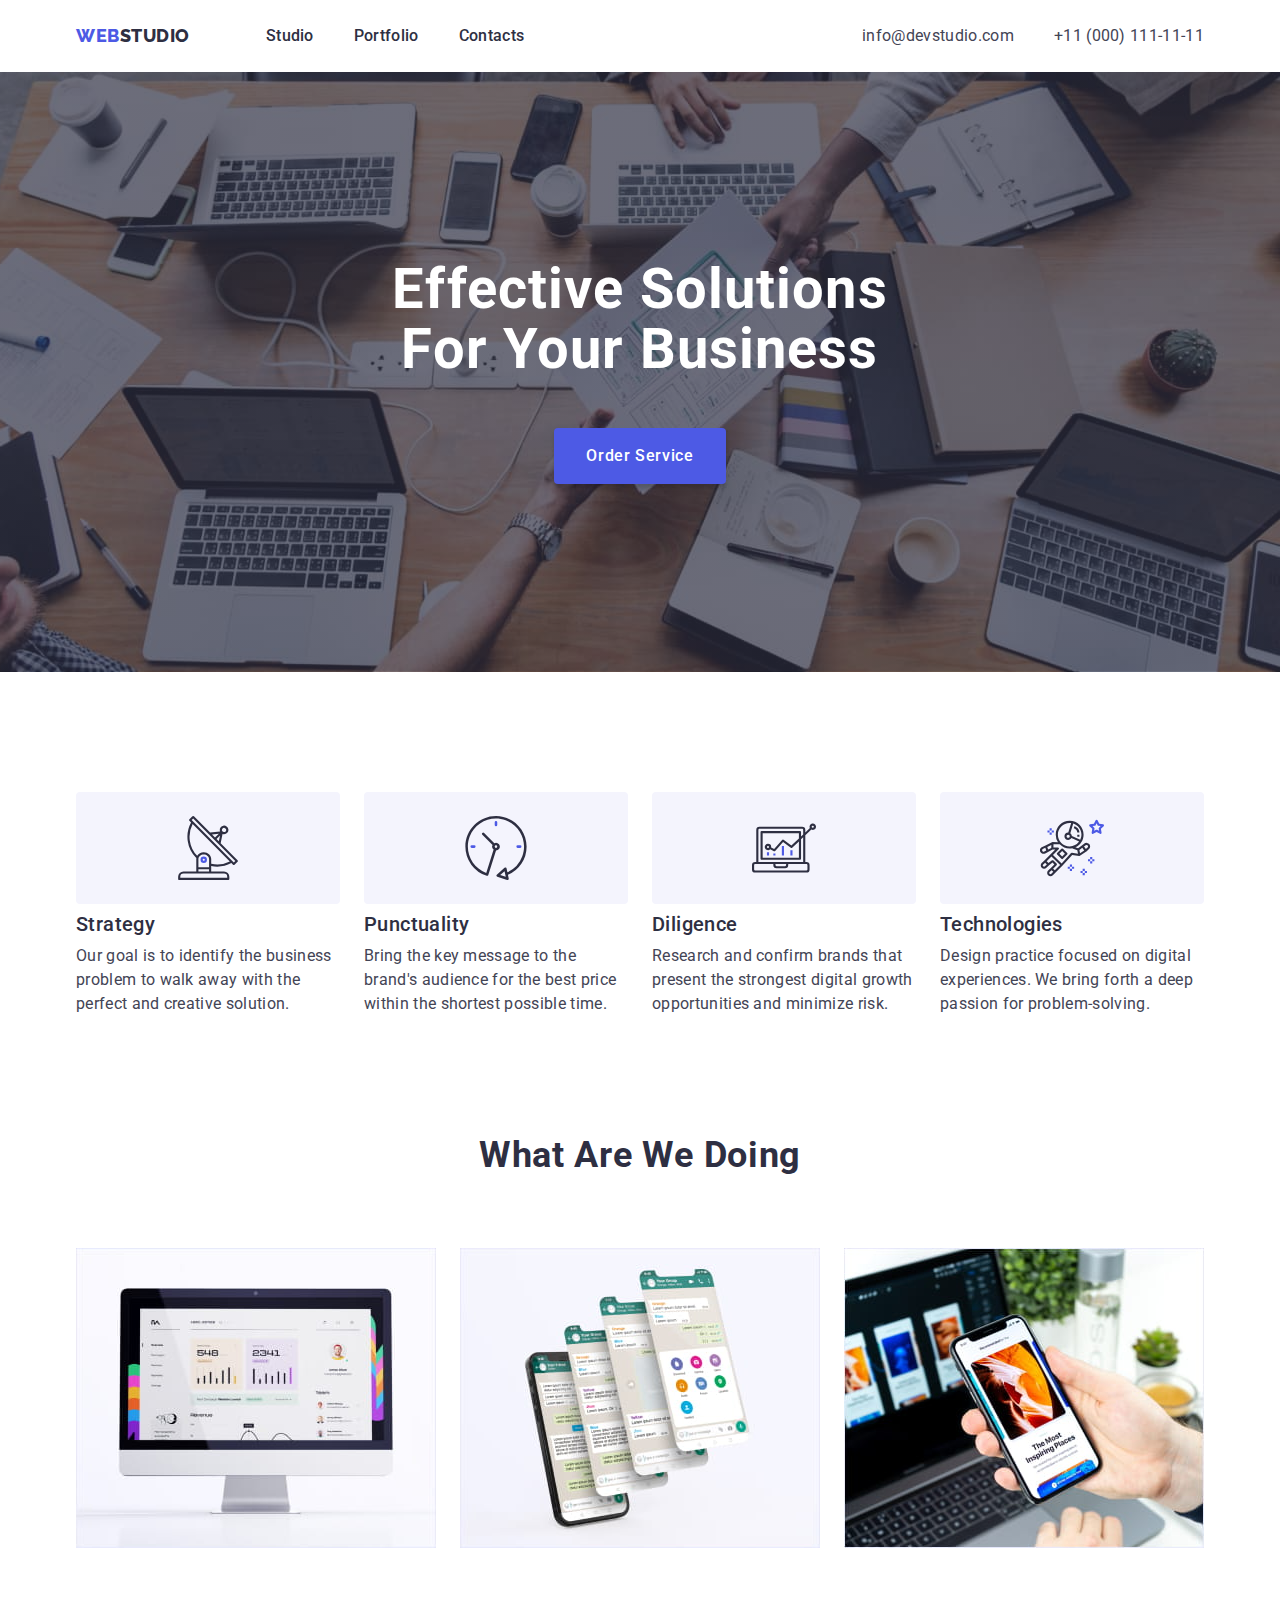
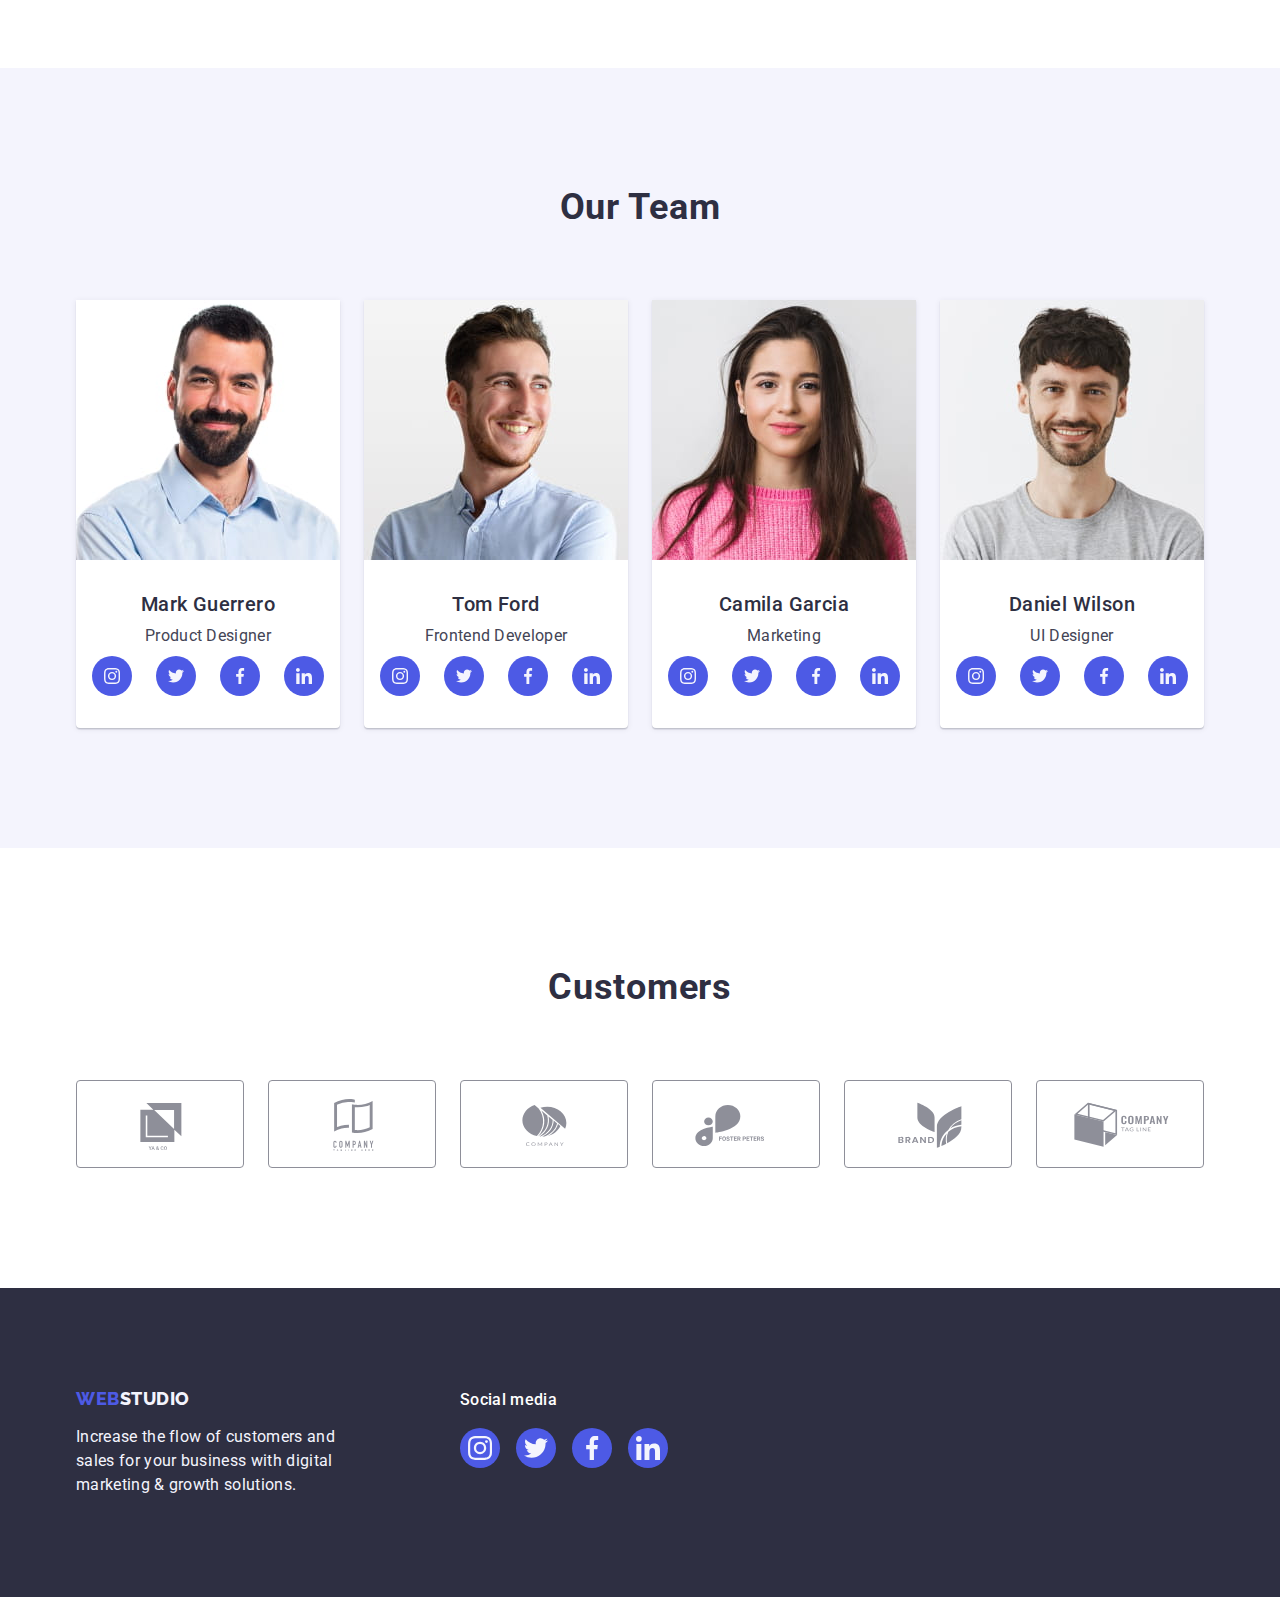
==== commit 8cea0104: "Update index.html" ====
--- a/index.html
+++ b/index.html
@@ -425,7 +425,7 @@
       <!-- Customers section -->
       <section class="customers section">
         <div class="container">
-          <h2 class="title">Customers</h2>
+          <h2 class="customers-title title">Customers</h2>
           <ul class="customers-list list">
             <li class="customers-item">
               <a
--- a/css/styles.css
+++ b/css/styles.css
@@ -135,8 +135,8 @@
 .btn:hover,
 .btn:focus {
   background-color: var(--color-bg-hover-ocean);
-  box-shadow: 0px 3px 1px rgba(0, 0, 0, 0.1), 0px 2px 1px rgba(0, 0, 0, 0.08),
-    0px 2px 2px rgba(0, 0, 0, 0.12);
+  /* box-shadow: 0px 3px 1px rgba(0, 0, 0, 0.1), 0px 2px 1px rgba(0, 0, 0, 0.08),
+    0px 2px 2px rgba(0, 0, 0, 0.12); */
 }
 .btn-dark {
   background-color: var(--color-bg-iris);
@@ -177,7 +177,9 @@
 
 .header {
   background-color: var(--color-bg-white);
-  border-bottom: 1px solid var(--color-border-cornflower);
+  /* border-bottom: 1px solid var(--color-border-cornflower); */
+  box-shadow: 0px 2px 1px rgba(46, 47, 66, 0.08),
+    0px 1px 1px rgba(46, 47, 66, 0.16), 0px 1px 6px rgba(46, 47, 66, 0.08);
 }
 .header-container {
   display: flex;
@@ -237,7 +239,6 @@
   padding-top: 188px;
   padding-bottom: 188px;
   background-image: linear-gradient(
-      0deg,
       rgba(46, 47, 66, 0.7),
       rgba(46, 47, 66, 0.7)
     ),
@@ -342,6 +343,7 @@
   background-color: var(--color-bg-white);
   box-shadow: 0px 1px 6px rgba(46, 47, 66, 0.08),
     0px 1px 1px rgba(46, 47, 66, 0.16), 0px 2px 1px rgba(46, 47, 66, 0.08);
+  border-radius: 0px 0px 4px 4px;
 }
 .team-img {
   /* width: 264px; */
@@ -349,7 +351,6 @@
 }
 .team-wrapper {
   padding: 32px 16px;
-  border-radius: 0px 0px 4px 4px;
 }
 .team-subtitle {
   font-weight: 500;
@@ -482,6 +483,7 @@
   border: 1px solid var(--color-border-cornflower);
 }
 .portfolio-item-link {
+  display: block;
 }
 .portfolio-item-link:hover,
 .portfolio-item-link:focus {
@@ -528,4 +530,6 @@
 .portfolio-filter-btn:hover,
 .portfolio-filter-btn:focus {
   color: var(--color-txt-white);
-}
+  box-shadow: 0px 3px 1px rgba(0, 0, 0, 0.1), 0px 2px 1px rgba(0, 0, 0, 0.08),
+    0px 2px 2px rgba(0, 0, 0, 0.12);
+}
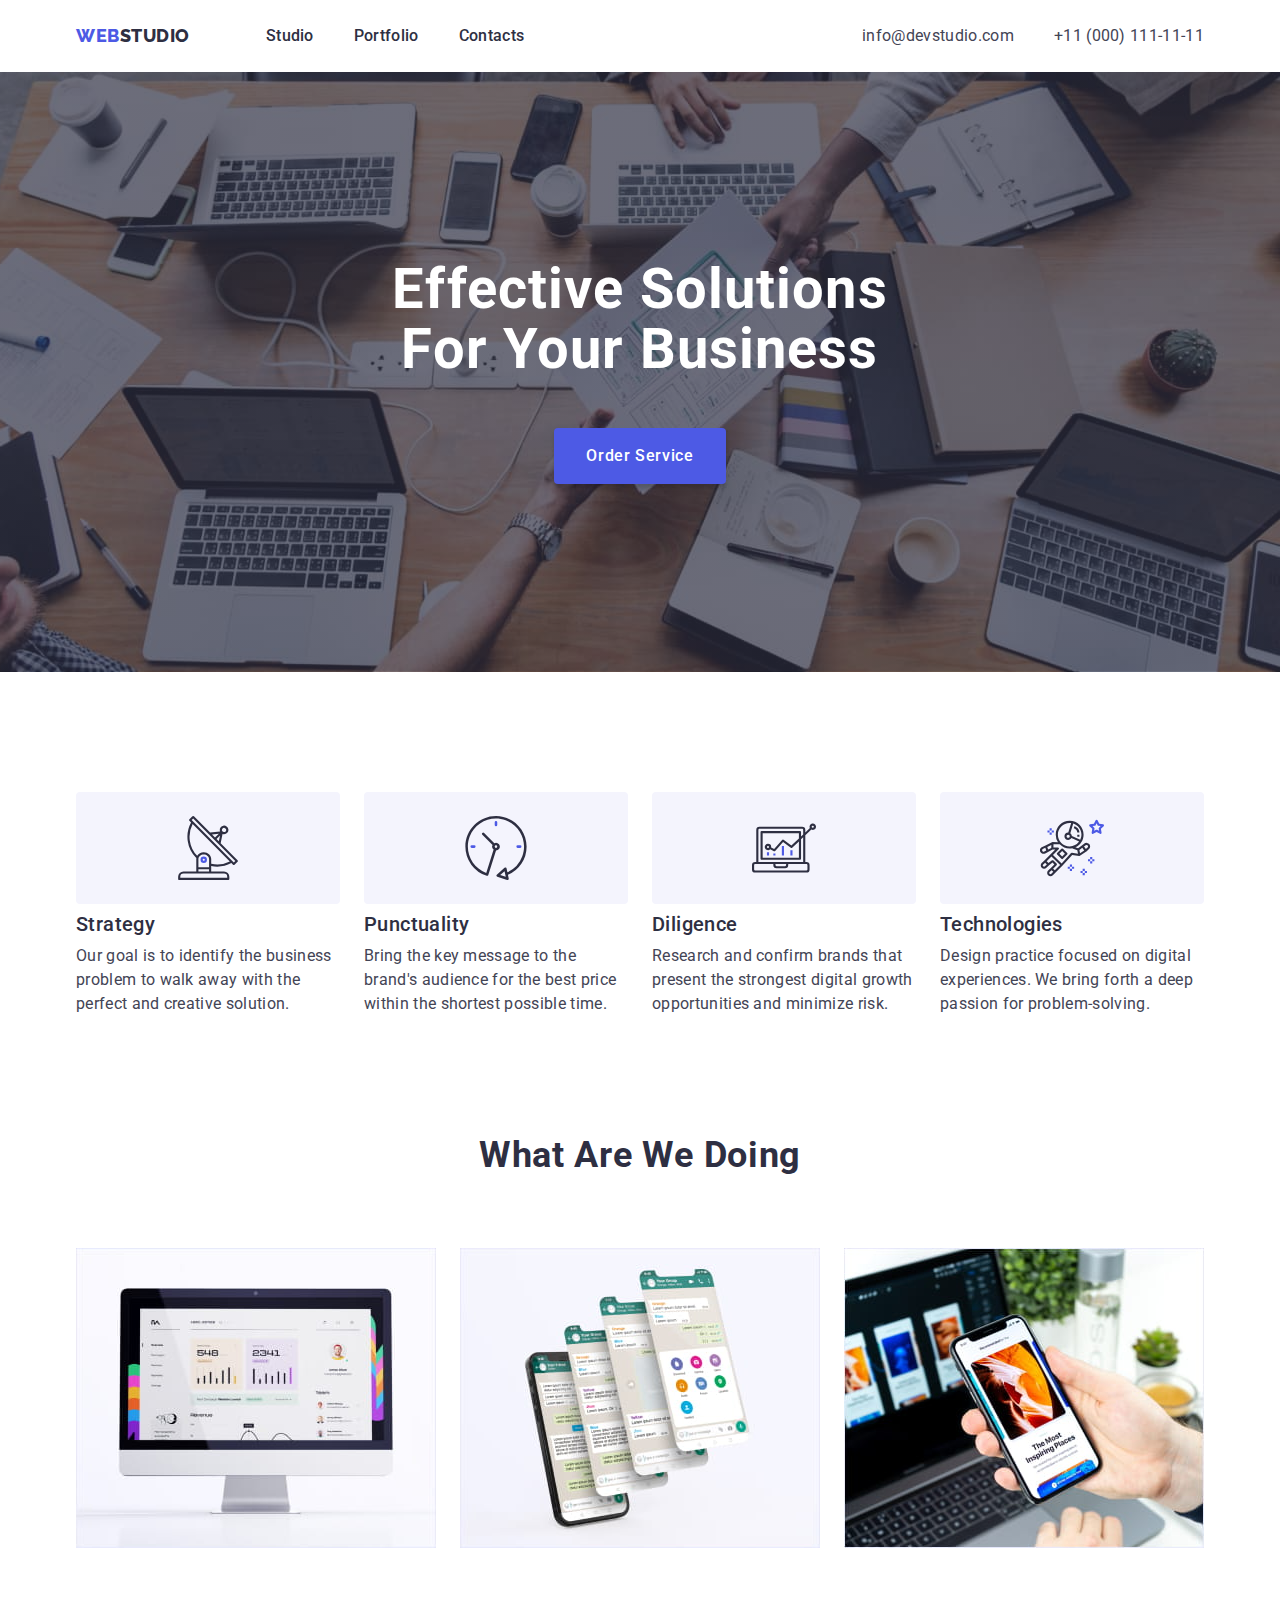
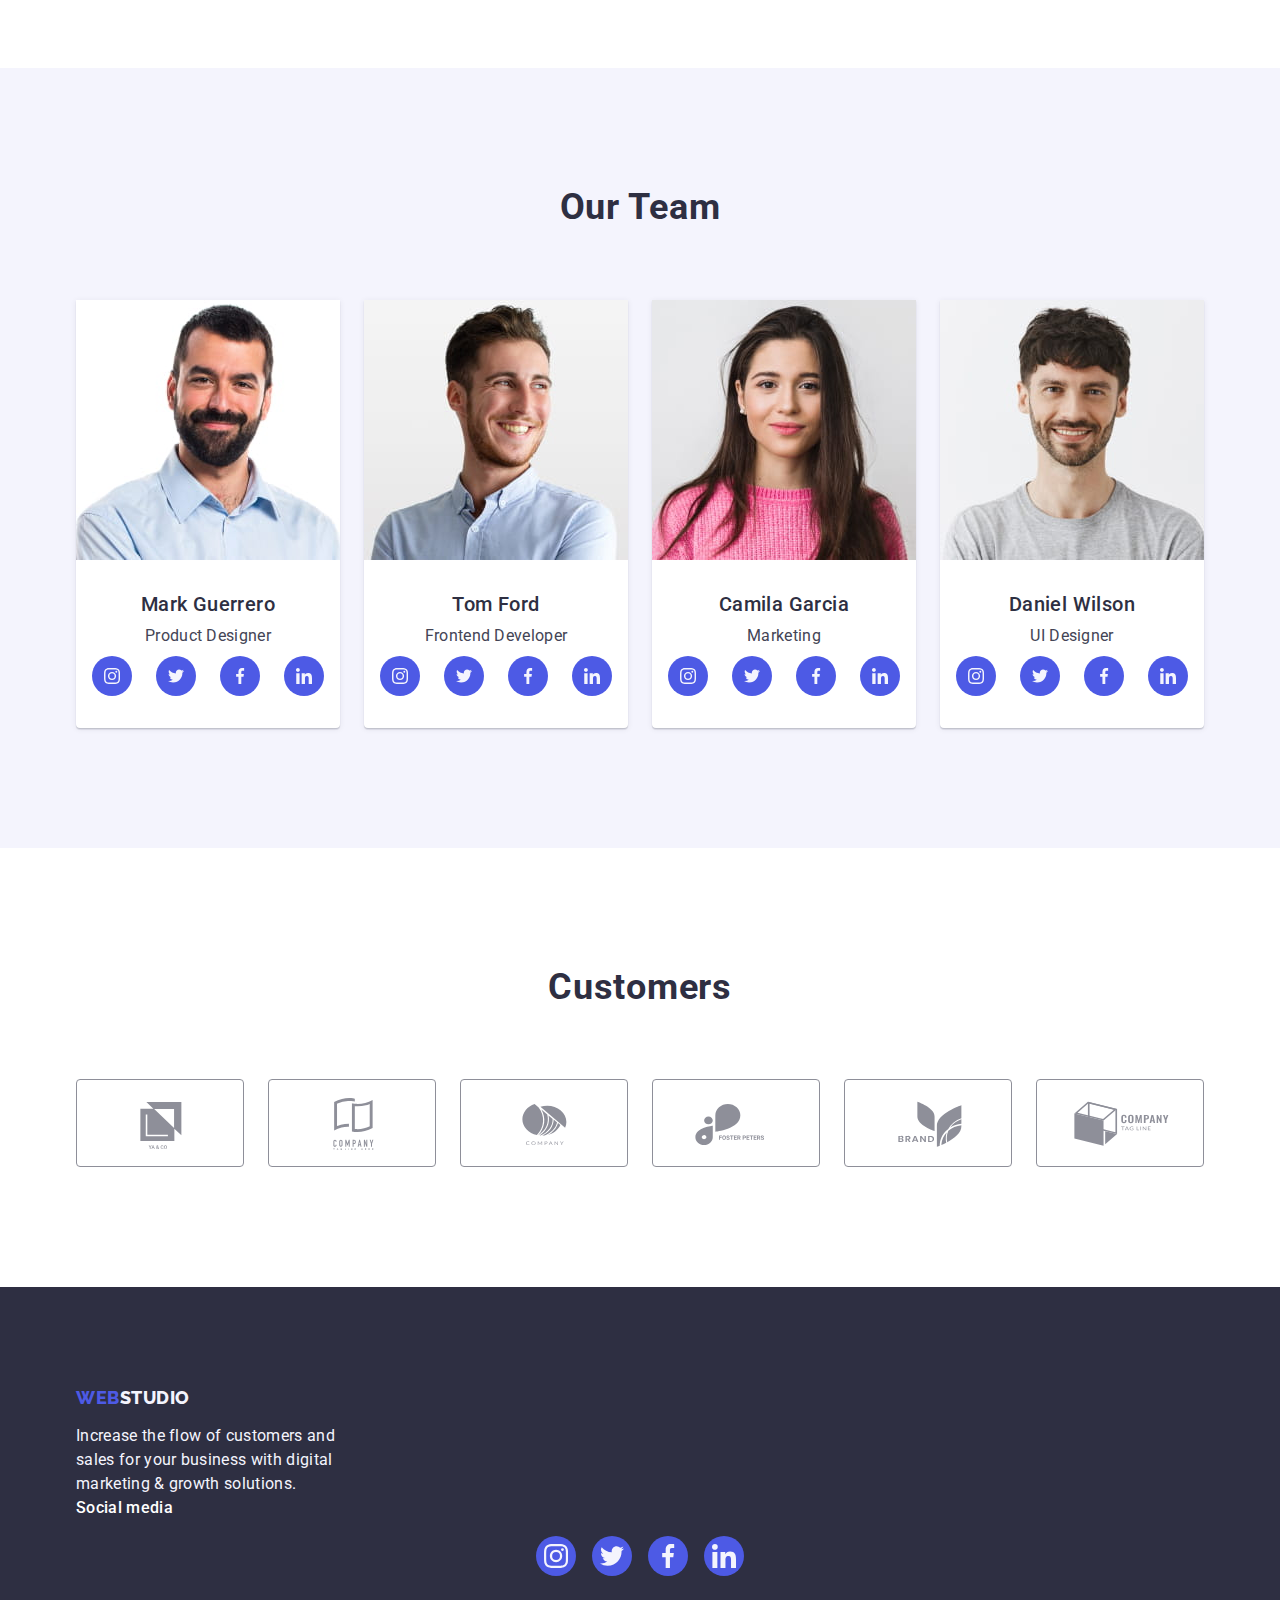
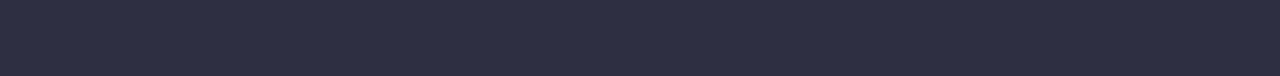
==== commit 132cbed4: "Update index.html" ====
--- a/index.html
+++ b/index.html
@@ -511,75 +511,73 @@
     </main>
     <!-- Footer section -->
     <footer class="footer">
-      <div class="container">
-        <ul class="footer-list list">
-          <li class="footer-item">
-            <a class="logo link footer-logo" href="./index.html"
-              >Web<span class="logo-light">Studio</span></a
-            >
-            <p class="footer-undersubtitle">
-              Increase the flow of customers and sales for your business with
-              digital marketing & growth solutions.
-            </p>
-          </li>
-          <li class="footer-item">
-            <p class="footer-item-titel">Social media</p>
-            <ul class="socials list socials-footer">
-              <li class="socials-item">
-                <a
-                  class="socials-link link"
-                  href="https://instagram.com"
-                  target="_blank"
-                  rel="noopener noreferrer"
-                  aria-label="Instagram icon"
-                >
-                  <svg class="socials-icon" width="24" height="24">
-                    <use href="./images/icons.svg#social1-instagram"></use>
-                  </svg>
-                </a>
-              </li>
-              <li class="socials-item">
-                <a
-                  class="socials-link link"
-                  href="https://twitter.com"
-                  target="_blank"
-                  rel="noopener noreferrer"
-                  aria-label="Twitter icon"
-                >
-                  <svg class="socials-icon" width="24" height="24">
-                    <use href="./images/icons.svg#social2-twitter"></use>
-                  </svg>
-                </a>
-              </li>
-              <li class="socials-item">
-                <a
-                  class="socials-link link"
-                  href="https://facebook.com"
-                  target="_blank"
-                  rel="noopener noreferrer"
-                  aria-label="Facebook icon"
-                >
-                  <svg class="socials-icon" width="24" height="24">
-                    <use href="./images/icons.svg#social3-facebook"></use>
-                  </svg>
-                </a>
-              </li>
-              <li class="socials-item">
-                <a
-                  class="socials-link link"
-                  href="https://linkedin.com"
-                  target="_blank"
-                  rel="noopener noreferrer"
-                  aria-label="Linkedin icon"
-                >
-                  <svg class="socials-icon" width="24" height="24">
-                    <use href="./images/icons.svg#social4-linkedin"></use>
-                  </svg>
-                </a>
-              </li>
-            </ul>
-          </li>
-        </ul>
+      <div class="footer-container container">
+        <div class="footer-item">
+          <a class="logo link footer-logo" href="./index.html"
+            >Web<span class="logo-light">Studio</span></a
+          >
+          <p class="footer-undersubtitle">
+            Increase the flow of customers and sales for your business with
+            digital marketing & growth solutions.
+          </p>
+        </div>
+        <div class="footer-item">
+          <p class="footer-item-titel">Social media</p>
+          <ul class="socials list socials-footer">
+            <li class="socials-item">
+              <a
+                class="socials-link link"
+                href="https://instagram.com"
+                target="_blank"
+                rel="noopener noreferrer"
+                aria-label="Instagram icon"
+              >
+                <svg class="socials-icon" width="24" height="24">
+                  <use href="./images/icons.svg#social1-instagram"></use>
+                </svg>
+              </a>
+            </li>
+            <li class="socials-item">
+              <a
+                class="socials-link link"
+                href="https://twitter.com"
+                target="_blank"
+                rel="noopener noreferrer"
+                aria-label="Twitter icon"
+              >
+                <svg class="socials-icon" width="24" height="24">
+                  <use href="./images/icons.svg#social2-twitter"></use>
+                </svg>
+              </a>
+            </li>
+            <li class="socials-item">
+              <a
+                class="socials-link link"
+                href="https://facebook.com"
+                target="_blank"
+                rel="noopener noreferrer"
+                aria-label="Facebook icon"
+              >
+                <svg class="socials-icon" width="24" height="24">
+                  <use href="./images/icons.svg#social3-facebook"></use>
+                </svg>
+              </a>
+            </li>
+            <li class="socials-item">
+              <a
+                class="socials-link link"
+                href="https://linkedin.com"
+                target="_blank"
+                rel="noopener noreferrer"
+                aria-label="Linkedin icon"
+              >
+                <svg class="socials-icon" width="24" height="24">
+                  <use href="./images/icons.svg#social4-linkedin"></use>
+                </svg>
+              </a>
+            </li>
+          </ul>
+        </div>
       </div>
     </footer>
   </body>
--- a/css/styles.css
+++ b/css/styles.css
@@ -350,7 +350,7 @@
   /* height: 260px; */
 }
 .team-wrapper {
-  padding: 32px 16px;
+  padding: 32px 0;
 }
 .team-subtitle {
   font-weight: 500;
@@ -414,10 +414,9 @@
   justify-content: center;
   gap: 24px;
 }
-/* 
-.customers-item {
-} 
-*/
+.customers-title {
+  line-height: 1.1;
+}
 .customers-link {
   display: flex;
   justify-content: center;
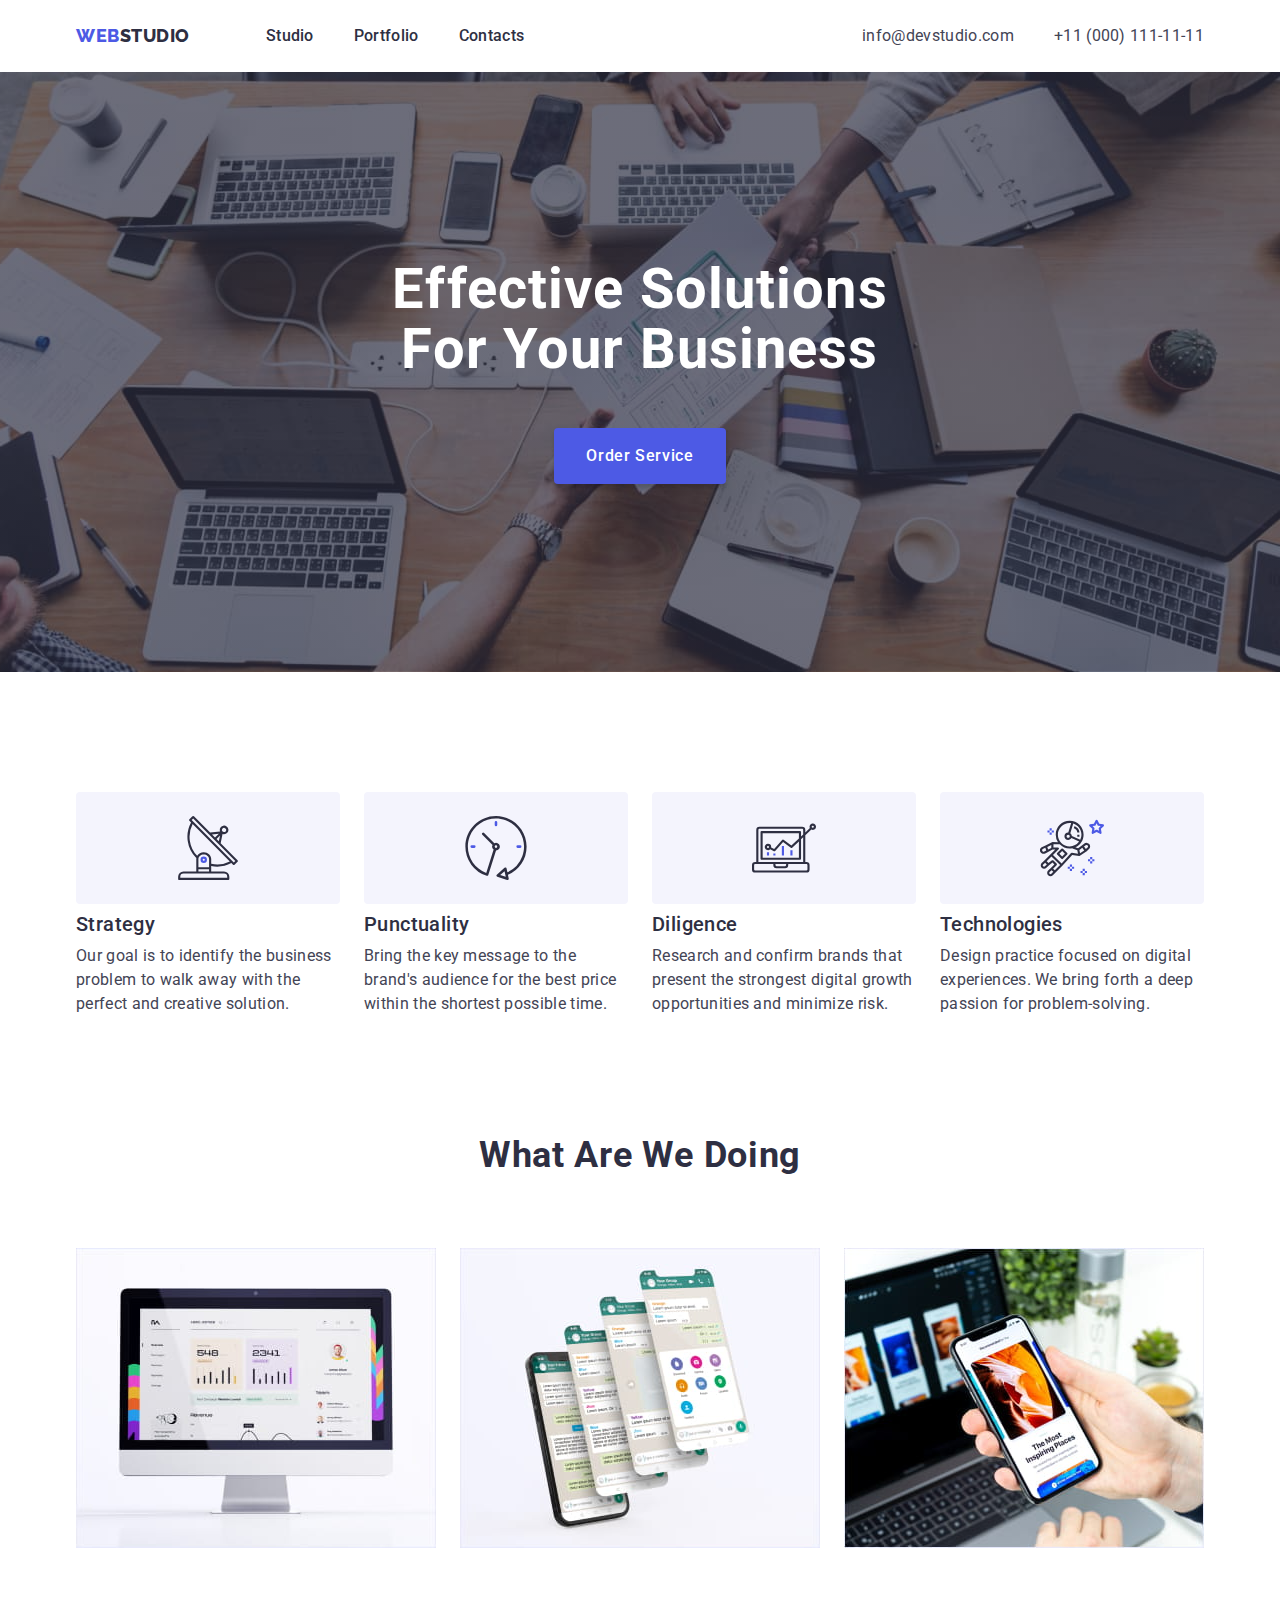
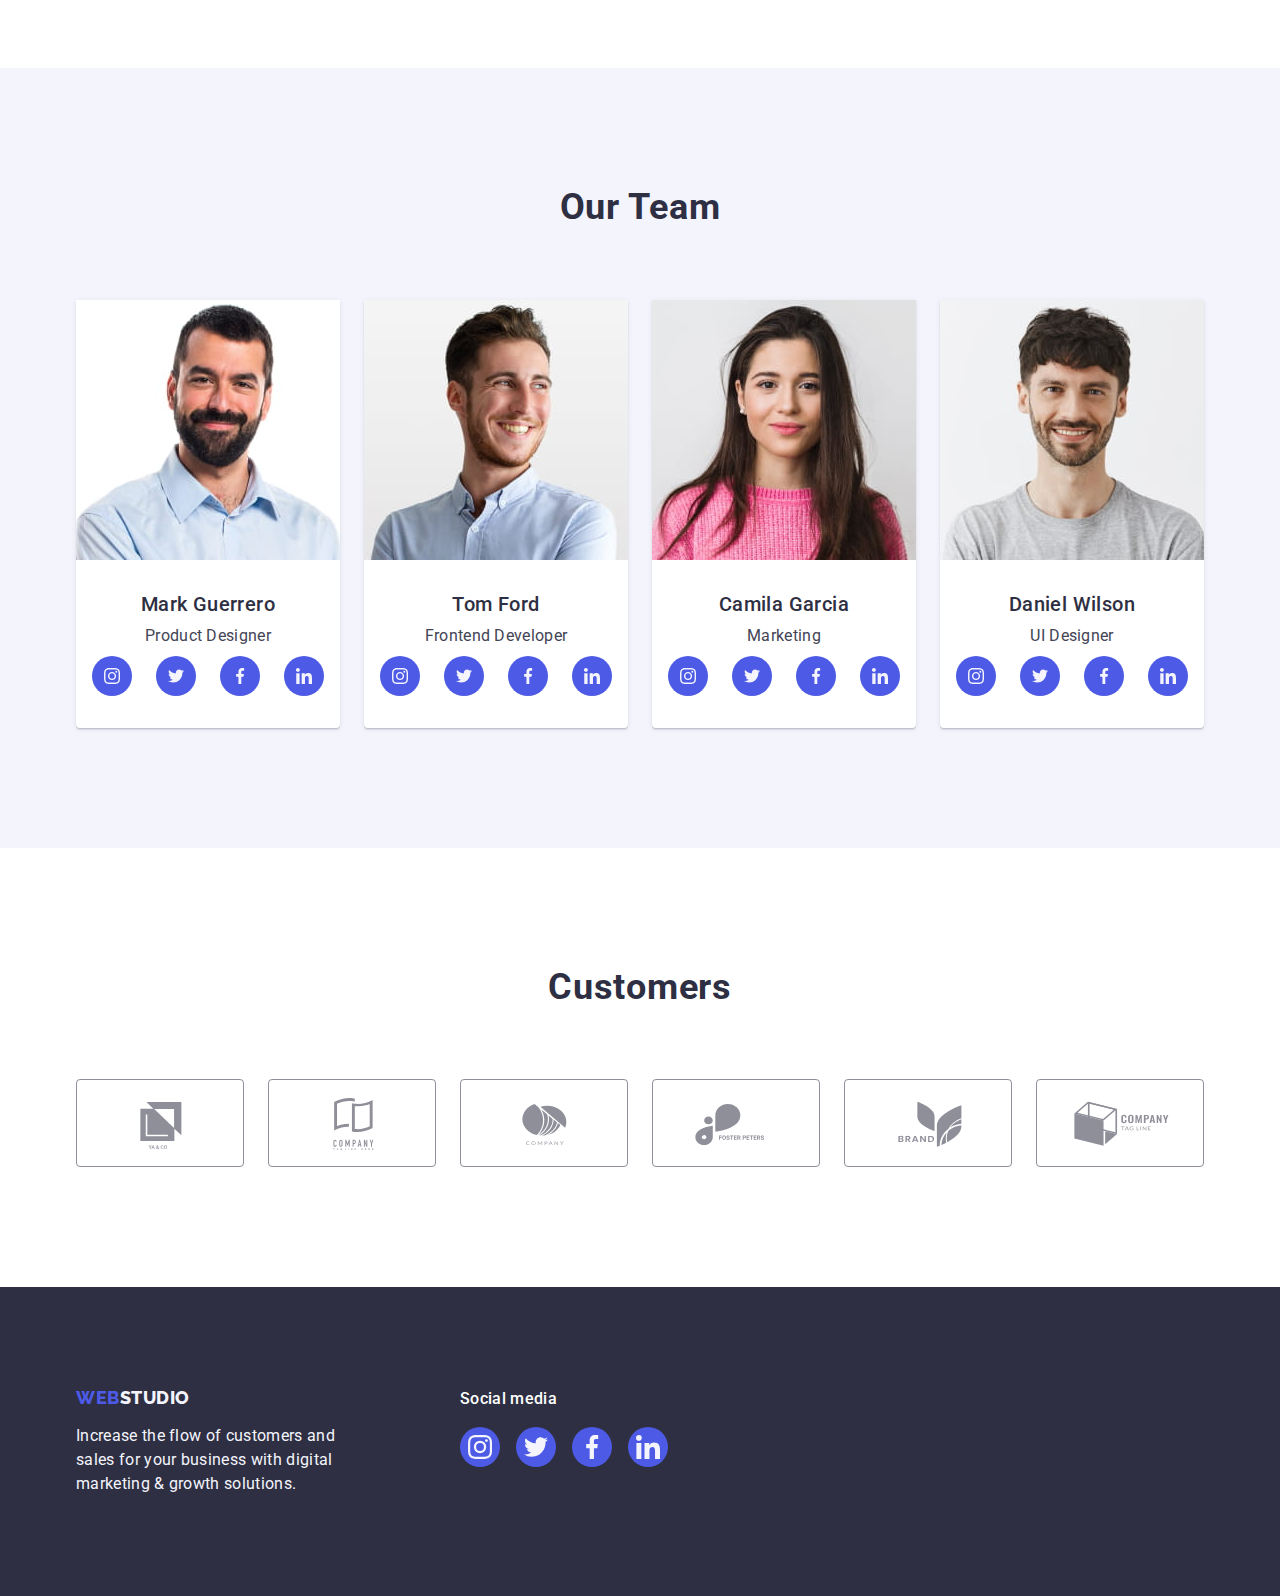
==== commit 43fe83c0: "Update index.html" ====
--- a/index.html
+++ b/index.html
@@ -526,7 +526,7 @@
           <ul class="socials list socials-footer">
             <li class="socials-item">
               <a
-                class="socials-link link"
+                class="socials-link link socials-link-footer"
                 href="https://instagram.com"
                 target="_blank"
                 rel="noopener noreferrer"
@@ -539,7 +539,7 @@
             </li>
             <li class="socials-item">
               <a
-                class="socials-link link"
+                class="socials-link link socials-link-footer"
                 href="https://twitter.com"
                 target="_blank"
                 rel="noopener noreferrer"
@@ -552,7 +552,7 @@
             </li>
             <li class="socials-item">
               <a
-                class="socials-link link"
+                class="socials-link link socials-link-footer"
                 href="https://facebook.com"
                 target="_blank"
                 rel="noopener noreferrer"
@@ -565,7 +565,7 @@
             </li>
             <li class="socials-item">
               <a
-                class="socials-link link"
+                class="socials-link link socials-link-footer"
                 href="https://linkedin.com"
                 target="_blank"
                 rel="noopener noreferrer"
--- a/css/styles.css
+++ b/css/styles.css
@@ -396,7 +396,10 @@
 .socials-link:focus {
   background-color: var(--color-bg-hover-ocean);
 }
-
+.socials-link-footer:hover,
+.socials-link-footer:focus {
+  background-color: var(--color-bg-green);
+}
 .socials-icon {
   fill: currentColor;
 }
@@ -445,11 +448,12 @@
   padding-top: 100px;
   padding-bottom: 100px;
 }
-.footer-list {
-  display: flex;
-  gap: 120px;
+.footer-container {
+  display: flex;
+  align-items: baseline;
 }
 .footer-item {
+  margin-right: 120px;
 }
 .footer-item-titel {
   font-weight: 500;
